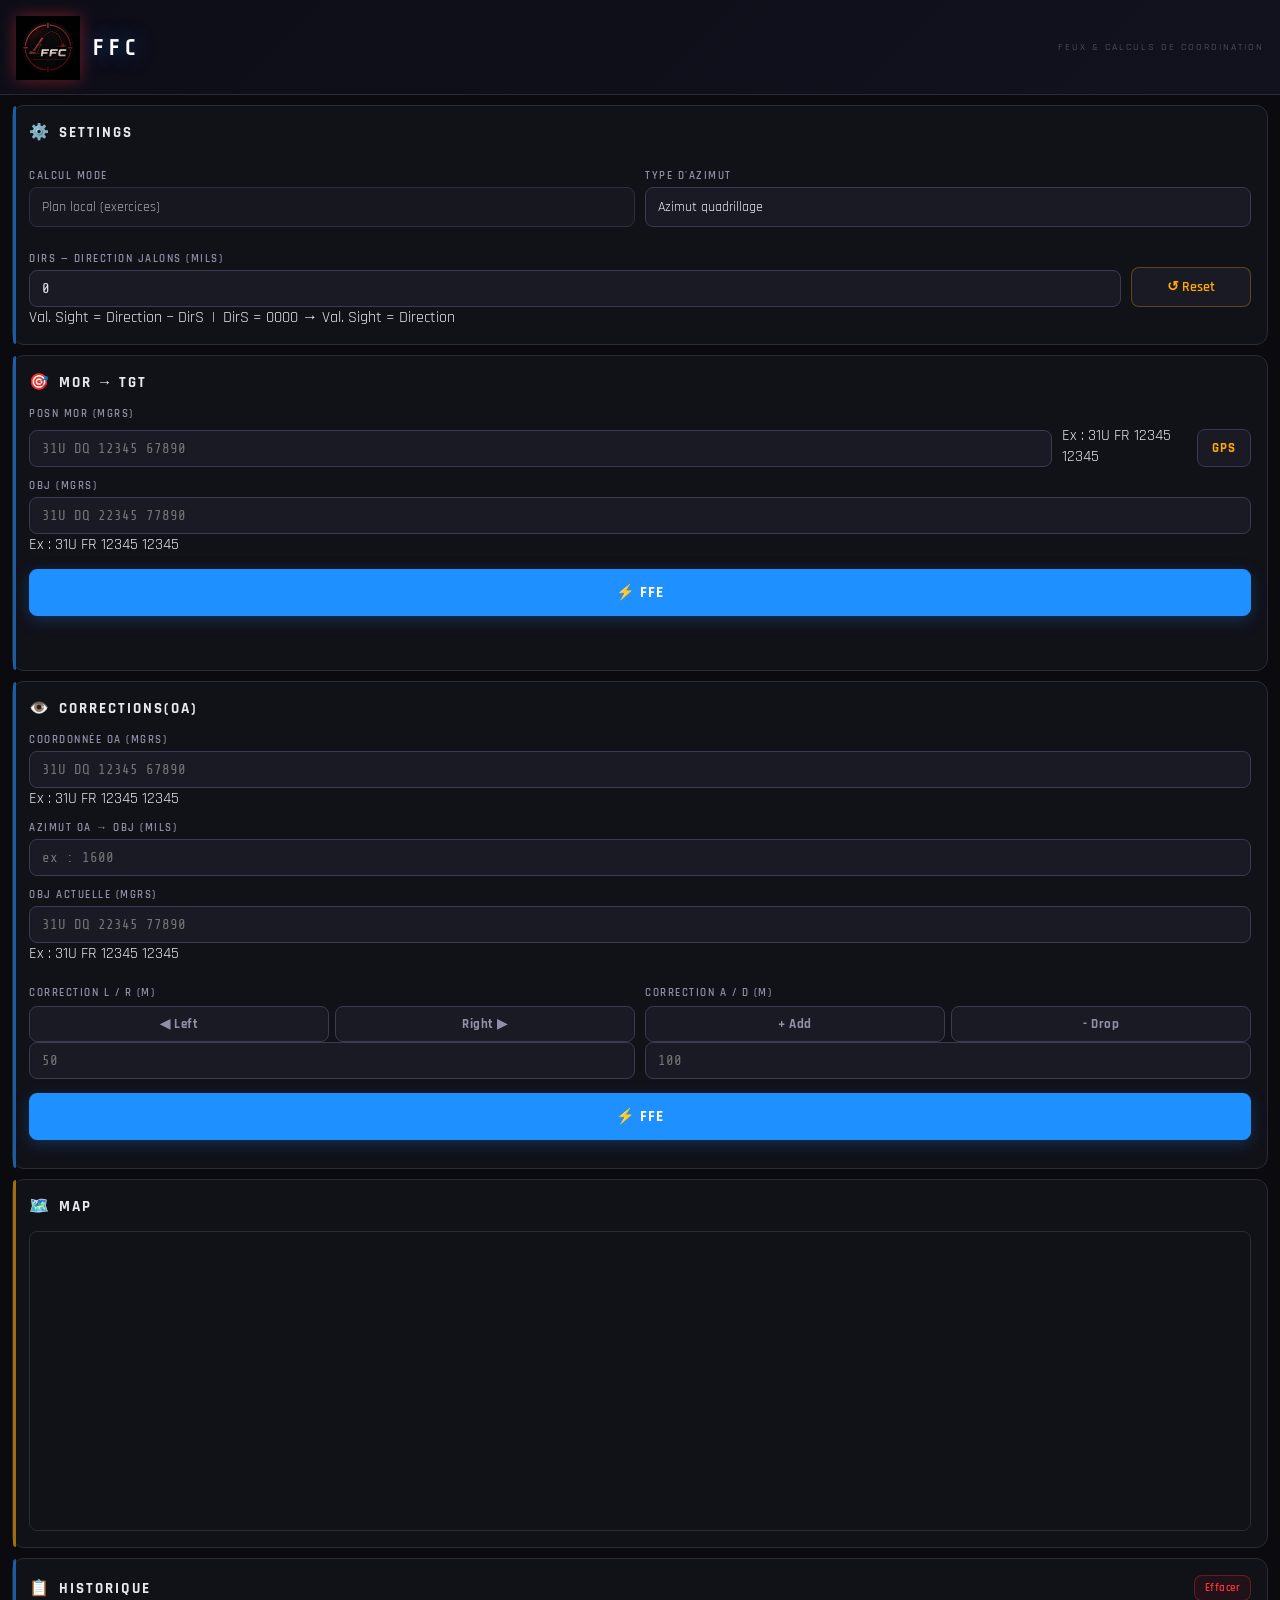
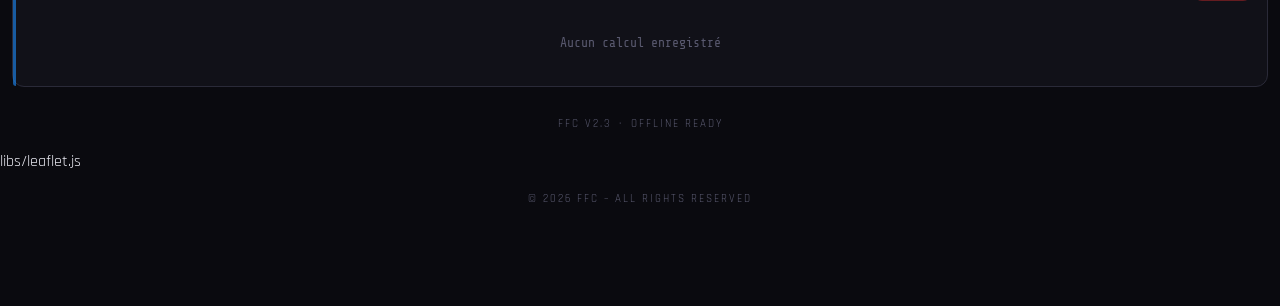
==== index.html @ 7d736c4d "Add files via upload" ====
<!DOCTYPE html>
<html lang="fr">
<head>
  <meta charset="UTF-8">
  <meta name="viewport" content="width=device-width, initial-scale=1.0, maximum-scale=1.0, user-scalable=no">
  <meta name="theme-color" content="#0a0a0f">
  <title>FFC</title>
  <link rel="stylesheet" href="libs/leaflet.css" />
  <link href="https://fonts.googleapis.com/css2?family=Share+Tech+Mono&family=Rajdhani:wght@400;600;700&display=swap" rel="stylesheet"><link rel="manifest" href="manifest.json">

<style>
/* ==============================
   VARIABLES & RESET
   ============================== */
:root {
  --bg:       #0a0a0f;
  --bg2:      #111118;
  --bg3:      #1a1a24;
  --border:   #2a2a38;
  --border2:  #3a3a50;
  --accent:   #1e90ff;
  --accent2:  #0060cc;
  --red:      #ff3333;
  --green:    #00e676;
  --amber:    #ffaa00;
  --text:     #e8e8f0;
  --text2:    #9090a8;
  --text3:    #5a5a70;
  --mono:     'Share Tech Mono', monospace;
  --sans:     'Rajdhani', sans-serif;
  --radius:   8px;
  --radius2:  12px;
}

*, *::before, *::after {
  box-sizing: border-box;
  margin: 0;
  padding: 0;
}

body {
  background: var(--bg);
  color: var(--text);
  font-family: var(--sans);
  font-size: 16px;
  padding: 0 0 80px;
  min-height: 100vh;
  -webkit-font-smoothing: antialiased;
}

/* ==============================
   HEADER
   ============================== */
header {
  display: flex;
  align-items: center;
  gap: 12px;
  padding: 16px 16px 14px;
  background: linear-gradient(135deg, #0d0d18 0%, #12121e 100%);
  border-bottom: 1px solid var(--border);
  position: sticky;
  top: 0;
  z-index: 100;
}

.logo {
  width: 64px;
  height: 64px;
  object-fit: contain;
  filter: drop-shadow(0 0 8px rgba(255, 50, 50, 0.4));
}

header h1 {
  font-family: var(--mono);
  font-size: 22px;
  letter-spacing: 4px;
  color: #fff;
  text-shadow: 0 0 20px rgba(30, 144, 255, 0.5);
}

.header-sub {
  font-size: 10px;
  color: var(--text3);
  letter-spacing: 2px;
  text-transform: uppercase;
  margin-top: -2px;
  margin-left: auto;
}

/* ==============================
   SECTIONS
   ============================== */
section {
  background: var(--bg2);
  border: 1px solid var(--border);
  border-radius: var(--radius2);
  margin: 10px 12px;
  padding: 16px;
  position: relative;
}

section::before {
  content: '';
  position: absolute;
  top: 0; left: 0;
  width: 3px;
  height: 100%;
  background: var(--accent);
  border-radius: var(--radius2) 0 0 var(--radius2);
  opacity: 0.6;
}

h2 {
  font-family: var(--sans);
  font-size: 15px;
  font-weight: 700;
  letter-spacing: 2px;
  text-transform: uppercase;
  color: var(--text);
  margin-bottom: 14px;
  display: flex;
  align-items: center;
  gap: 8px;
}

.section-icon {
  font-size: 16px;
}

/* ==============================
   LABELS & INPUTS
   ============================== */
label {
  display: block;
  margin-top: 12px;
  margin-bottom: 4px;
  font-size: 11px;
  font-weight: 600;
  letter-spacing: 1.5px;
  text-transform: uppercase;
  color: var(--text2);
}

input, select {
  width: 100%;
  padding: 10px 12px;
  border-radius: var(--radius);
  border: 1px solid var(--border2);
  background: var(--bg3);
  color: var(--text);
  font-family: var(--mono);
  font-size: 14px;
  transition: border-color 0.2s, box-shadow 0.2s;
  -webkit-appearance: none;
}

input:focus, select:focus {
  outline: none;
  border-color: var(--accent);
  box-shadow: 0 0 0 2px rgba(30, 144, 255, 0.15);
}

input.input-ok {
  border-color: #00aa44;
  box-shadow: 0 0 0 2px rgba(0, 170, 68, 0.1);
}

input.input-error {
  border-color: var(--red);
  box-shadow: 0 0 0 2px rgba(255, 51, 51, 0.1);
}

select {
  font-family: var(--sans);
  font-size: 14px;
  cursor: pointer;
}

/* ==============================
   BUTTONS
   ============================== */
button {
  padding: 10px 14px;
  background: var(--bg3);
  border: 1px solid var(--border2);
  border-radius: var(--radius);
  color: var(--text);
  font-family: var(--sans);
  font-size: 14px;
  font-weight: 600;
  cursor: pointer;
  transition: background 0.15s, border-color 0.15s, transform 0.1s;
  -webkit-tap-highlight-color: transparent;
}

button:active {
  transform: scale(0.97);
}

button.main {
  width: 100%;
  background: var(--accent);
  border-color: var(--accent);
  color: #fff;
  margin-top: 14px;
  font-size: 15px;
  font-weight: 700;
  letter-spacing: 1px;
  padding: 13px;
  border-radius: var(--radius);
  box-shadow: 0 4px 16px rgba(30, 144, 255, 0.25);
  transition: background 0.15s, box-shadow 0.15s, transform 0.1s;
}

button.main:active {
  background: var(--accent2);
  box-shadow: 0 2px 8px rgba(30, 144, 255, 0.15);
  transform: scale(0.98);
}

.gps-btn {
  flex-shrink: 0;
  background: var(--bg3);
  border: 1px solid var(--border2);
  color: var(--amber);
  font-size: 13px;
  font-weight: 700;
  letter-spacing: 1px;
  padding: 10px 14px;
  white-space: nowrap;
}

.gps-btn:hover {
  border-color: var(--amber);
  background: rgba(255, 170, 0, 0.08);
}

/* ==============================
   TOGGLE GROUPS
   ============================== */
.toggle-group {
  display: flex;
  gap: 6px;
  margin-top: 6px;
}

.toggle-group button {
  flex: 1;
  padding: 9px 6px;
  background: var(--bg3);
  border: 1px solid var(--border2);
  border-radius: var(--radius);
  color: var(--text2);
  font-size: 13px;
  font-weight: 700;
  letter-spacing: 0.5px;
}

.toggle-group button.active {
  background: rgba(30, 144, 255, 0.15);
  border-color: var(--accent);
  color: var(--accent);
}

/* ==============================
   LAYOUT
   ============================== */
.row {
  display: flex;
  gap: 10px;
  align-items: flex-end;
}

.col {
  flex: 1;
  min-width: 0;
}

.corr-row {
  margin-top: 10px;
}

/* ==============================
   RÉSULTATS
   ============================== */
#error {
  color: var(--red);
  font-size: 13px;
  margin-top: 10px;
  font-family: var(--mono);
  min-height: 16px;
}

#result, #oa_result {
  margin-top: 12px;
}

.result-grid {
  display: grid;
  grid-template-columns: repeat(3, 1fr);
  gap: 8px;
  margin-top: 8px;
}

.result-card {
  background: var(--bg3);
  border: 1px solid var(--border2);
  border-radius: var(--radius);
  padding: 10px 8px;
  text-align: center;
  position: relative;
  overflow: hidden;
}

.result-card::after {
  content: '';
  position: absolute;
  bottom: 0; left: 0;
  width: 100%;
  height: 2px;
  background: var(--accent);
  opacity: 0.5;
}

.result-icon {
  font-size: 18px;
  margin-bottom: 4px;
}

.result-label {
  font-size: 10px;
  font-weight: 600;
  letter-spacing: 1px;
  text-transform: uppercase;
  color: var(--text3);
  margin-bottom: 4px;
}

.result-value {
  font-family: var(--mono);
  font-size: 17px;
  color: var(--green);
  font-weight: bold;
  line-height: 1.1;
}

.result-value .unit {
  font-size: 11px;
  color: var(--text3);
  font-weight: normal;
}

.result-mode {
  font-size: 11px;
  color: var(--text3);
  letter-spacing: 1px;
  text-align: right;
  margin-top: 6px;
  text-transform: uppercase;
}

.copy-btn {
  width: 100%;
  margin-top: 10px;
  background: transparent;
  border: 1px solid var(--border2);
  color: var(--text2);
  font-size: 12px;
  padding: 8px;
  letter-spacing: 0.5px;
}

.copy-btn:hover {
  border-color: var(--accent);
  color: var(--accent);
  background: rgba(30, 144, 255, 0.06);
}

.oa-new-obj {
  font-family: var(--mono);
  font-size: 13px;
  color: var(--amber);
  padding: 10px 12px;
  background: rgba(255, 170, 0, 0.07);
  border: 1px solid rgba(255, 170, 0, 0.2);
  border-radius: var(--radius);
  margin-bottom: 10px;
  word-break: break-all;
}

.oa-new-obj strong {
  color: #fff;
}

.warn {
  color: var(--amber);
  font-size: 13px;
  padding: 10px;
  background: rgba(255, 170, 0, 0.07);
  border-radius: var(--radius);
  border: 1px solid rgba(255, 170, 0, 0.2);
}

/* ==============================
   CARTE
   ============================== */
.map-section::before {
  background: var(--amber);
}

#map {
  height: 300px;
  border-radius: var(--radius);
  overflow: hidden;
  border: 1px solid var(--border);
  margin-top: 4px;
}

/* ==============================
   HISTORIQUE
   ============================== */
.history-header {
  display: flex;
  justify-content: space-between;
  align-items: center;
  margin-bottom: 14px;
}

.history-header h2 {
  margin-bottom: 0;
}

.clear-btn {
  font-size: 11px;
  padding: 5px 10px;
  color: var(--red);
  border-color: rgba(255, 51, 51, 0.3);
  background: rgba(255, 51, 51, 0.07);
  letter-spacing: 0.5px;
}

.no-history {
  color: var(--text3);
  font-size: 13px;
  text-align: center;
  padding: 20px 0;
  font-family: var(--mono);
}

.history-item {
  background: var(--bg3);
  border: 1px solid var(--border);
  border-radius: var(--radius);
  padding: 10px 12px;
  margin-bottom: 8px;
  cursor: pointer;
  transition: border-color 0.15s, background 0.15s;
}

.history-item:active {
  background: rgba(30, 144, 255, 0.07);
  border-color: var(--accent);
}

.history-row {
  display: flex;
  gap: 8px;
  margin-bottom: 4px;
  align-items: baseline;
}

.history-label {
  font-size: 10px;
  font-weight: 700;
  letter-spacing: 1px;
  text-transform: uppercase;
  color: var(--text3);
  width: 32px;
  flex-shrink: 0;
}

.history-val {
  font-family: var(--mono);
  font-size: 12px;
  color: var(--text2);
  word-break: break-all;
}

.history-result {
  display: flex;
  gap: 12px;
  margin-top: 6px;
  font-family: var(--mono);
  font-size: 13px;
  color: var(--green);
}

.history-time {
  font-size: 10px;
  color: var(--text3);
  text-align: right;
  margin-top: 4px;
}

/* ==============================
   FOOTER
   ============================== */
footer {
  text-align: center;
  padding: 20px;
  font-size: 11px;
  color: var(--text3);
  letter-spacing: 2px;
  text-transform: uppercase;
}

.footer-dot {
  margin: 0 8px;
}

/* ==============================
   TOAST
   ============================== */
.toast {
  position: fixed;
  bottom: 24px;
  left: 50%;
  transform: translateX(-50%) translateY(20px);
  background: var(--bg3);
  color: var(--text);
  padding: 10px 20px;
  border-radius: 20px;
  font-size: 13px;
  font-weight: 600;
  letter-spacing: 0.5px;
  border: 1px solid var(--border2);
  box-shadow: 0 8px 24px rgba(0,0,0,0.5);
  opacity: 0;
  transition: opacity 0.25s, transform 0.25s;
  z-index: 9999;
  white-space: nowrap;
  pointer-events: none;
}

.toast.show {
  opacity: 1;
  transform: translateX(-50%) translateY(0);
}

.toast.toast-success { border-color: #00aa44; color: var(--green); }
.toast.toast-error   { border-color: var(--red); color: var(--red); }
.toast.toast-info    { border-color: var(--accent); }

/* Valeur Sight - mise en évidence */
.result-value.sight-value {
  color: #ffaa00;
  font-size: 20px;
}
.dirs-display {
  font-size: 11px;
  color: var(--text3);
  letter-spacing: 1px;
  margin-top: 6px;
  text-align: right;
}
.dirs-display span {
  color: var(--amber);
  font-family: var(--mono);
}
</style>
</head><body>
<header>
  <img src="icon-512.png" alt="FFC" class="logo">

  <h1>FFC</h1>

  <div class="header-sub">
    Feux & Calculs de Coordination
  </div>
</header>

  <!-- RÉGLAGES -->
  <section>
    <h2><span class="section-icon">⚙️</span> Settings</h2>
    <div class="row">
      <div class="col">
        <label>Calcul Mode</label>
        <select id="oaMode" disabled>
  <option value="flat" selected>Plan local (exercices)</option>
  <option value="real">Mode réel (géographique)</option>
</select>
      </div>
      <div class="col">
        <label>Type d'azimut</label>
        <select id="azimutType">
          <option value="grille" selected>Azimut quadrillage</option>
          <option value="vrai">Azimut vrai</option>
        </select>
      </div>
    </div>
    <div class="row" style="margin-top:10px; align-items:flex-end;">
      <div class="col">
        <label>DirS — Direction jalons (mils)</label>
        <input id="dirS" type="number" placeholder="0000" min="0" max="6399" value="0">
      </div>
      <div class="col" style="max-width:120px;">
        <label style="color:transparent;">reset</label>
        <button onclick="document.getElementById('dirS').value='0'; showToast('DirS remis à 0000');" style="width:100%; color:var(--amber); border-color:rgba(255,170,0,0.3);">↺ Reset</button>
      </div>
    </div>
    <p class="dirs-hint">Val. Sight = Direction − DirS&nbsp;&nbsp;|&nbsp;&nbsp;DirS = 0000 → Val. Sight = Direction</p>
  </section>

  <!-- POSN MOR → OBJ -->
  <section>
    <h2><span class="section-icon">🎯</span> Mor → Tgt</h2>
    <label>Posn Mor (MGRS)</label>
    <div class="row">
      <input id="posn_mor" placeholder="31U DQ 12345 67890" autocomplete="off" autocorrect="off" spellcheck="false">
<div class="mgrs-hint">
  Ex : 31U FR 12345 12345
</div>
      <button class="gps-btn" onclick="useGPS()">GPS</button>
    </div>
    <label>Obj (MGRS)</label>
    <input id="obj_main" placeholder="31U DQ 22345 77890" autocomplete="off" autocorrect="off" spellcheck="false">
<div class="mgrs-hint">
  Ex : 31U FR 12345 12345
</div>
    <button class="main" onclick="compute()">⚡ FFE</button>
    <p id="error"></p>
    <div id="result"></div>
  </section>

  <!-- OA -->
  <section>
    <h2><span class="section-icon">👁️</span> Corrections(OA)</h2>
    <label>Coordonnée OA (MGRS)</label>
    <input id="oa_mgrs" placeholder="31U DQ 12345 67890" autocomplete="off" autocorrect="off" spellcheck="false">
<div class="mgrs-hint">
  Ex : 31U FR 12345 12345
</div>
    <label>Azimut OA → Obj (mils)</label>
    <input id="oa_azimut" type="number" placeholder="ex : 1600" min="0" max="6399">
    <label>Obj actuelle (MGRS)</label>
    <input id="obj_oa" placeholder="31U DQ 22345 77890" autocomplete="off" autocorrect="off" spellcheck="false">
<div class="mgrs-hint">
  Ex : 31U FR 12345 12345
</div>
    <div class="row corr-row">
      <div class="col">
        <label>Correction L / R (m)</label>
        <div class="toggle-group">
          <button type="button" id="btnG" onclick="setLatSign(-1)">◀ Left</button>
          <button type="button" id="btnD" onclick="setLatSign(1)">Right ▶</button>
        </div>
        <input id="oa_lat" type="number" placeholder="50" min="0">
      </div>
      <div class="col">
        <label>Correction A / D (m)</label>
        <div class="toggle-group">
          <button type="button" id="btnLoin" onclick="setRangeSign(1)">+ Add</button>
          <button type="button" id="btnPres" onclick="setRangeSign(-1)">- Drop</button>
        </div>
        <input id="oa_range" type="number" placeholder="100" min="0">
      </div>
    </div>
    <button class="main" onclick="applyOACorrection()">⚡ FFE</button>
    <div id="oa_result"></div>
  </section>

  <!-- CARTE -->
  <section class="map-section">
    <h2><span class="section-icon">🗺️</span> Map</h2>
    <div id="map"></div>
  </section>

  <!-- HISTORIQUE -->
  <section>
    <div class="history-header">
      <h2><span class="section-icon">📋</span> Historique</h2>
      <button class="clear-btn" onclick="clearHistory()">Effacer</button>
    </div>
    <div id="history-list"><p class="no-history">Aucun calcul enregistré</p></div>
  </section>

  <footer><span>FFC v2.3</span><span class="footer-dot">·</span><span>Offline ready</span></footer>

  <script src="libs/mgrs.min.js"></script>

  libs/leaflet.js
  <script>
// -------------------------------
//   CONSTANTES & OUTILS
// -------------------------------
  
const R = 6371000;

function toRad(v) { return v * Math.PI / 180; }
function toDeg(v) { return v * 180 / Math.PI; }

// Distance Haversine (mode réel)
function haversine(p1, p2) {
  const dLat = toRad(p2.lat - p1.lat);
  const dLon = toRad(p2.lon - p1.lon);
  const a =
    Math.sin(dLat / 2) ** 2 +
    Math.cos(toRad(p1.lat)) * Math.cos(toRad(p2.lat)) *
    Math.sin(dLon / 2) ** 2;
  return 2 * R * Math.asin(Math.sqrt(a));
}

// Azimut vrai en millièmes OTAN (mode réel)
function bearingMils(p1, p2) {
  const φ1 = toRad(p1.lat);
  const φ2 = toRad(p2.lat);
  const Δλ = toRad(p2.lon - p1.lon);
  const y = Math.sin(Δλ) * Math.cos(φ2);
  const x =
    Math.cos(φ1) * Math.sin(φ2) -
    Math.sin(φ1) * Math.cos(φ2) * Math.cos(Δλ);
  let brngDeg = toDeg(Math.atan2(y, x));
  if (brngDeg < 0) brngDeg += 360;
  return (brngDeg * 6400 / 360) % 6400;
}

// Convergence de grille (γ)
function gridConvergence(lat, lon) {
  const zone = Math.floor((lon + 180) / 6) + 1;
  const lambda0 = ((zone - 1) * 6 - 180 + 3) * Math.PI / 180;
  const phi = lat * Math.PI / 180;
  const lambda = lon * Math.PI / 180;
  const gamma = Math.atan(Math.tan(lambda - lambda0) * Math.sin(phi));
  return gamma * 180 / Math.PI;
}

// Back-azimut
function backAzimuth(az) {
  return (az + 3200) % 6400;
}

// Valeur Sight = Direction Mortier − DirS (direction des jalons de référence)
// DirS = 0000 par défaut → Valeur Sight = Direction (cas sans jalons orientés)
function getSightValue(dirMor) {
  const el = document.getElementById("dirS");
  const dirS = el ? (parseFloat(el.value) || 0) : 0;
  return (dirMor - dirS + 6400) % 6400;
}

// Formater millièmes sur 4 chiffres
function fmtMils(v) {
  return String(Math.round(v)).padStart(4, '0');
}

// -------------------------------
//   VALIDATION MGRS
// -------------------------------
function isMGRSValid(str) {
  if (!str || str.trim() === "") return false;
  try {
    const pt = mgrs.toPoint(str.trim());
    return Array.isArray(pt) && pt.length >= 2 && isFinite(pt[0]) && isFinite(pt[1]);
  } catch {
    return false;
  }
}

function validateInput(id, value) {
  const el = document.getElementById(id);
  const valid = isMGRSValid(value);
  el.classList.toggle("input-error", !valid && value.trim() !== "");
  el.classList.toggle("input-ok", valid);
  return valid;
}

// -------------------------------
//   MODE PLAN LOCAL ÉCOLE (Δx/Δy)
// -------------------------------
function mgrsToXY(mgrsStr) {
  const clean = mgrsStr.replace(/\s+/g, "").toUpperCase();
  const grid = clean.slice(5);
  const x = parseInt(grid.slice(0, 5), 10);
  const y = parseInt(grid.slice(5, 10), 10);
  return { x, y };
}

function schoolDistance(p1, p2) {
  const dx = p2.x - p1.x;
  const dy = p2.y - p1.y;
  return Math.sqrt(dx * dx + dy * dy);
}

// BUG FIX : utilisation de atan2 pour éviter division par zéro
function schoolAzimuthMils(p1, p2) {
  const dx = p2.x - p1.x;
  const dy = p2.y - p1.y;
  // atan2(dx, dy) = azimut depuis le nord, sens horaire
  let angleDeg = toDeg(Math.atan2(dx, dy));
  if (angleDeg < 0) angleDeg += 360;
  return Math.round(angleDeg * 6400 / 360);
}
// -------------------------------
// FORMATAGE AUTOMATIQUE MGRS
// -------------------------------

function formatMGRSInput(value) {
  const clean = value
    .toUpperCase()
    .replace(/[^A-Z0-9]/g, "");

  if (clean.length <= 3) {
    return clean;
  }

  const zone = clean.slice(0, 3);
  const square = clean.slice(3, 5);

  let digits = clean.slice(5);

  if (digits.length > 10) {
    digits = digits.slice(0, 10);
  }

  const east = digits.slice(0, 5);
  const north = digits.slice(5, 10);

  return [zone, square, east, north]
    .filter(Boolean)
    .join(" ");
}

function setupMGRSFormatting(id) {
  const input = document.getElementById(id);

  if (!input) return;

  input.addEventListener("input", () => {
    input.value = formatMGRSInput(input.value);
    validateInput(id, input.value);
  });
}
// -------------------------------
//   HISTORIQUE
// -------------------------------
const MAX_HISTORY = 8;
let history = JSON.parse(localStorage.getItem("ffc_history") || "[]");

function saveHistory(entry) {
  history.unshift(entry);
  if (history.length > MAX_HISTORY) history = history.slice(0, MAX_HISTORY);
  localStorage.setItem("ffc_history", JSON.stringify(history));
  renderHistory();
}

function renderHistory() {
  const container = document.getElementById("history-list");
  if (!container) return;
  if (history.length === 0) {
    container.innerHTML = '<p class="no-history">Aucun calcul enregistré</p>';
    return;
  }
  container.innerHTML = history.map((h, i) => `
    <div class="history-item" onclick="restoreHistory(${i})">
      <div class="history-row">
        <span class="history-label">Posn</span>
        <span class="history-val">${h.posn}</span>
      </div>
      <div class="history-row">
        <span class="history-label">Obj</span>
        <span class="history-val">${h.obj}</span>
      </div>
      <div class="history-result">
        <span>📏 ${h.dist} m</span>
        <span>🧭 ${h.az} mills</span>
      </div>
      <div class="history-time">${h.time}</div>
    </div>
  `).join("");
}

function restoreHistory(i) {
  const h = history[i];
  if (!h) return;
  document.getElementById("posn_mor").value = h.posn;
  document.getElementById("obj_main").value = h.obj;
  document.getElementById("obj_oa").value = h.obj;
  showToast("Calcul restauré ✓");
  // Scroll vers le haut
  document.querySelector("section").scrollIntoView({ behavior: "smooth" });
}

function clearHistory() {
  history = [];
  localStorage.removeItem("ffc_history");
  renderHistory();
  showToast("Historique effacé");
}

// -------------------------------
//   TOAST
// -------------------------------
function showToast(msg, type = "info") {
  let toast = document.getElementById("toast");
  if (!toast) {
    toast = document.createElement("div");
    toast.id = "toast";
    document.body.appendChild(toast);
  }
  toast.textContent = msg;
  toast.className = `toast toast-${type} show`;
  clearTimeout(toast._timer);
  toast._timer = setTimeout(() => toast.classList.remove("show"), 2800);
}

// -------------------------------
//   CARTE LEAFLET
// -------------------------------
let map;
let markerPosnMor = null;
let markerObj = null;
let markerOA = null;
let markerObjCorr = null;
let markerGPS = null;
let lineLayer = null;

function initMap() {
  map = L.map('map').setView([50.85, 4.35], 6);
  L.tileLayer('https://{s}.tile.openstreetmap.fr/osmfr/{z}/{x}/{y}.png', {
  maxZoom: 19
}).addTo(map);
}
// -------------------------------
//   MARQUEURS
// -------------------------------
const MARKER_COLORS = {
  posn: "#1e90ff",
  obj: "#ff4444",
  oa: "#ffaa00",
  obj_corr: "#00ff88",
  gps: "#00ccff"
};

function createIcon(color, label) {
  return L.divIcon({
    className: "",
    html: `<div style="
      background:${color};
      color:#fff;
      font-size:11px;
      font-weight:bold;
      padding:3px 6px;
      border-radius:4px;
      white-space:nowrap;
      box-shadow:0 2px 6px rgba(0,0,0,0.5);
      border:1px solid rgba(255,255,255,0.3);
    ">${label}</div>`,
    iconAnchor: [0, 0]
  });
}

function placeMarker(lat, lon, type) {
  if (!map) return;
  const labels = { posn: "Posn Mor", obj: "Obj", oa: "OA", obj_corr: "Obj corrigée", gps: "GPS" };
  const refs = { posn: "markerPosnMor", obj: "markerObj", oa: "markerOA", obj_corr: "markerObjCorr", gps: "markerGPS" };

  const ref = refs[type];
  if (!ref) return;
  if (window[ref]) map.removeLayer(window[ref]);

  window[ref] = L.marker([lat, lon], {
    icon: createIcon(MARKER_COLORS[type] || "#fff", labels[type])
  }).addTo(map).bindPopup(`<b>${labels[type]}</b><br>${lat.toFixed(5)}, ${lon.toFixed(5)}`);
}

function drawLine(p1, p2) {
  if (!map) return;
  if (lineLayer) map.removeLayer(lineLayer);
  lineLayer = L.polyline([
    [p1.lat, p1.lon],
    [p2.lat, p2.lon]
  ], { color: "#ff4444", weight: 2, dashArray: "6 4", opacity: 0.8 }).addTo(map);

  const bounds = L.latLngBounds([[p1.lat, p1.lon], [p2.lat, p2.lon]]);
  map.fitBounds(bounds, { padding: [40, 40] });
}

// -------------------------------
//   GPS → Posn Mor
// -------------------------------
function useGPS() {
  const btn = document.querySelector("button[onclick='useGPS()']");
  if (btn) btn.textContent = "…";

  navigator.geolocation.getCurrentPosition(pos => {
    const { latitude, longitude } = pos.coords;
    const mgrsCoord = mgrs.forward([longitude, latitude], 5);
    document.getElementById("posn_mor").value = mgrsCoord;
    validateInput("posn_mor", mgrsCoord);
    placeMarker(latitude, longitude, "gps");
    map.setView([latitude, longitude], 10);
    showToast("Position GPS acquise ✓", "success");
    if (btn) btn.textContent = "GPS";
  }, () => {
    showToast("GPS non disponible", "error");
    if (btn) btn.textContent = "GPS";
  }, { enableHighAccuracy: true, timeout: 10000 });
}

// -------------------------------
//   SYNCHRONISATION OBJ
// -------------------------------
let syncLock = false;

function syncObjFields(src) {
  if (syncLock) return;
  syncLock = true;
  const main = document.getElementById("obj_main");
  const oa = document.getElementById("obj_oa");
  if (src === "main") oa.value = main.value;
  if (src === "oa") main.value = oa.value;
  syncLock = false;
}

// -------------------------------
//   CALCUL POSN MOR → OBJ
// -------------------------------
function compute() {
  const posn = document.getElementById("posn_mor").value.trim();
  const obj = document.getElementById("obj_main").value.trim();
  const type = document.getElementById("azimutType").value;
  const modeOA = document.getElementById("oaMode").value;

  const error = document.getElementById("error");
  const result = document.getElementById("result");

  error.textContent = "";
  result.innerHTML = "";

  // Validation
  if (!posn || !obj) {
    error.textContent = "Veuillez renseigner Posn Mor et Obj.";
    return;
  }

  try {
    if (modeOA === "flat") {
      // MODE ÉCOLE : Δx / Δy
      const P1 = mgrsToXY(posn);
      const P2 = mgrsToXY(obj);

      if (isNaN(P1.x) || isNaN(P1.y) || isNaN(P2.x) || isNaN(P2.y)) {
        throw new Error("MGRS invalide pour mode école");
      }

      const d = Math.round(schoolDistance(P1, P2));
      const az = schoolAzimuthMils(P1, P2);
      const sightVal = getSightValue(az);

      result.innerHTML = buildResultHTML({
        dist: d, az: fmtMils(az), sightVal: fmtMils(sightVal), mode: "Plan local"
      });

      try {
        const p1geo = mgrs.toPoint(posn);
        const p2geo = mgrs.toPoint(obj);
        placeMarker(p1geo[1], p1geo[0], "posn");
        placeMarker(p2geo[1], p2geo[0], "obj");
        drawLine({ lat: p1geo[1], lon: p1geo[0] }, { lat: p2geo[1], lon: p2geo[0] });
      } catch {}

      saveHistory({ posn, obj, dist: d, az: fmtMils(az), time: nowStr() });
      return;
    }

    // MODE RÉEL
    if (!isMGRSValid(posn) || !isMGRSValid(obj)) {
      throw new Error("Coordonnées MGRS invalides");
    }

    const p1 = mgrs.toPoint(posn);
    const p2 = mgrs.toPoint(obj);
    const P1 = { lat: p1[1], lon: p1[0] };
    const P2 = { lat: p2[1], lon: p2[0] };

    const d = Math.round(haversine(P1, P2));
    const azVrai = bearingMils(P1, P2);
    let azFinal = azVrai;

    if (type === "grille") {
      const gammaDeg = gridConvergence(P1.lat, P1.lon);
      const gammaMils = gammaDeg * 6400 / 360;
      azFinal = (azVrai - gammaMils + 6400) % 6400;
    }

    const sightVal = getSightValue(azFinal);

    result.innerHTML = buildResultHTML({
      dist: d, az: fmtMils(azFinal), sightVal: fmtMils(sightVal),
      mode: type === "grille" ? "Azimut quadrillage" : "Azimut vrai"
    });

    placeMarker(P1.lat, P1.lon, "posn");
    placeMarker(P2.lat, P2.lon, "obj");
    drawLine(P1, P2);
    saveHistory({ posn, obj, dist: d, az: fmtMils(azFinal), time: nowStr() });

  } catch (e) {
    error.textContent = e.message || "Coordonnées MGRS invalides";
  }
}

function buildResultHTML({ dist, az, sightVal, mode }) {
  return `
    <div class="result-grid">
      <div class="result-card">
        <div class="result-icon">📏</div>
        <div class="result-label">Distance</div>
        <div class="result-value">${dist} <span class="unit">m</span></div>
      </div>
      <div class="result-card">
        <div class="result-icon">🧭</div>
        <div class="result-label">Direction</div>
        <div class="result-value">${az} <span class="unit">mills</span></div>
      </div>
      <div class="result-card">
        <div class="result-icon">🎯</div>
        <div class="result-label">Val. Sight</div>
        <div class="result-value sight-value">${sightVal} <span class="unit">mills</span></div>
      </div>
    </div>
    <div class="result-mode">${mode}</div>
    <button class="copy-btn" onclick="copyResult()">📋 Copier</button>
  `;
}

function copyResult() {
  const text = document.getElementById("result").innerText
    .replace(/📏|🧭|↩️/g, "").replace(/\n+/g, " | ").trim();
  navigator.clipboard.writeText(text).then(() => showToast("Copié ✓", "success"));
}

function nowStr() {
  return new Date().toLocaleTimeString("fr-BE", { hour: "2-digit", minute: "2-digit" });
}

// -------------------------------
//   OA : CORRECTION SUCCESSIVE
// -------------------------------
let latSign = 1;
let rangeSign = 1;

function setLatSign(sign) {
  latSign = sign;
  document.getElementById("btnG").classList.toggle("active", sign === -1);
  document.getElementById("btnD").classList.toggle("active", sign === 1);
}

function setRangeSign(sign) {
  rangeSign = sign;
  document.getElementById("btnLoin").classList.toggle("active", sign === 1);
  document.getElementById("btnPres").classList.toggle("active", sign === -1);
}

function applyOACorrection() {
  const modeOA = document.getElementById("oaMode").value;

  // BUG FIX : vérification du mode
  

  const oaMgrs = document.getElementById("oa_mgrs").value.trim();
  const oaAzStr = document.getElementById("oa_azimut").value.trim();
  const objStr = document.getElementById("obj_oa").value.trim();
  const latCorrStr = document.getElementById("oa_lat").value.trim();
  const rangeCorrStr = document.getElementById("oa_range").value.trim();
  const posnMorStr = document.getElementById("posn_mor").value.trim();

  const out = document.getElementById("oa_result");
  const error = document.getElementById("error");
  out.innerHTML = "";
  error.textContent = "";

  // Validation des champs requis
  if (!oaMgrs || !oaAzStr || !objStr || !posnMorStr) {
    error.textContent = "Renseignez OA, Azimut OA, Obj et Posn Mor.";
    return;
  }

  if (!isMGRSValid(oaMgrs) || !isMGRSValid(objStr) || !isMGRSValid(posnMorStr)) {
    error.textContent = "Coordonnées MGRS invalides.";
    return;
  }

  try {
    const azMilsGrille = parseFloat(oaAzStr);
    if (isNaN(azMilsGrille)) throw new Error("Azimut OA invalide");

    const latCorr = latSign * parseFloat(latCorrStr || "0");
    const rangeCorr = rangeSign * parseFloat(rangeCorrStr || "0");

    const oaPoint = mgrs.toPoint(oaMgrs);
    const objPoint = mgrs.toPoint(objStr);
    const posnPoint = mgrs.toPoint(posnMorStr);

    const OA   = { lat: oaPoint[1],   lon: oaPoint[0] };
    const OBJ  = { lat: objPoint[1],  lon: objPoint[0] };
    const POSN = { lat: posnPoint[1], lon: posnPoint[0] };

    // ─── CORRECTION 1 ───────────────────────────────────────────────────────
    // L'azimut OA est saisi en QUADRILLAGE (comme sur une planchette).
    // bearingMils() travaille en azimut VRAI.
    // Il faut convertir l'azimut quadrillage → vrai AVANT le calcul géométrique.
    // Az_vrai = Az_quadrillage + γ  (γ = convergence de grille, positive à l'est du méridien)
    const gammaDeg_OA  = gridConvergence(OA.lat, OA.lon);
    const gammaMils_OA = gammaDeg_OA * 6400 / 360;
    const azMilsVrai   = (azMilsGrille + gammaMils_OA + 6400) % 6400;
    const azRad        = azMilsVrai * 2 * Math.PI / 6400;
    // ────────────────────────────────────────────────────────────────────────

    // ─── CORRECTIONS SUCCESSIVES ────────────────────────────────────────────
    // On applique les corrections comme des DELTAS depuis la position OBJ actuelle.
    // Correction range  : déplacement dans l'axe OA  (+ loin / + près)
    // Correction latérale : déplacement perpendiculaire à l'axe OA (G / D)
    // L'axe de référence reste toujours l'azimut de vue de l'OA (fixe).
    // Ainsi chaque appui applique une correction indépendante sur la position courante.

    const phi0   = toRad(OA.lat);

    // Vecteur unitaire "avant" dans l'axe OA (Nord/Est)
    const uN_range =  Math.cos(azRad);   // composante Nord du range
    const uE_range =  Math.sin(azRad);   // composante Est  du range
    // Vecteur unitaire "droite" (perpendiculaire, sens horaire)
    const uN_lat   = -Math.sin(azRad);   // composante Nord du latéral
    const uE_lat   =  Math.cos(azRad);   // composante Est  du latéral

    // On déplace l'OBJ ACTUELLE (pas depuis OA) par les deltas
    const dNorth = rangeCorr * uN_range + latCorr * uN_lat;
    const dEast  = rangeCorr * uE_range + latCorr * uE_lat;

    const latNew = OBJ.lat + toDeg(dNorth / R);
    const lonNew = OBJ.lon + toDeg(dEast  / (R * Math.cos(toRad(OBJ.lat))));
    // ────────────────────────────────────────────────────────────────────────

    const mgrsNew = mgrs.forward([lonNew, latNew], 5);

    document.getElementById("obj_main").value = mgrsNew;
    document.getElementById("obj_oa").value   = mgrsNew;

    const P2 = { lat: latNew, lon: lonNew };
    const dFinal    = Math.round(haversine(POSN, P2));

    // ─── CORRECTION 2 ───────────────────────────────────────────────────────
    // bearingMils() retourne un azimut VRAI.
    // Le résultat doit être en QUADRILLAGE pour être cohérent avec la section
    // Posn→Obj et utilisable directement sur la planchette mortier.
    // Az_quadrillage = Az_vrai − γ  (depuis la position du mortier)
    const azVraiPosn   = bearingMils(POSN, P2);
    const gammaDeg_P   = gridConvergence(POSN.lat, POSN.lon);
    const gammaMils_P  = gammaDeg_P * 6400 / 360;
    const azFinalGrille = (azVraiPosn - gammaMils_P + 6400) % 6400;
    // ────────────────────────────────────────────────────────────────────────

    const azFinal   = Math.round(azFinalGrille);
    const sightVal   = getSightValue(azFinal);

    out.innerHTML = `
      <div class="oa-new-obj">📍 Nouvelle Obj : <strong>${mgrsNew}</strong></div>
      <div class="result-grid">
        <div class="result-card">
          <div class="result-icon">📏</div>
          <div class="result-label">Distance</div>
          <div class="result-value">${dFinal} <span class="unit">m</span></div>
        </div>
        <div class="result-card">
          <div class="result-icon">🧭</div>
          <div class="result-label">Direction</div>
          <div class="result-value">${fmtMils(azFinal)} <span class="unit">mills</span></div>
        </div>
        <div class="result-card">
          <div class="result-icon">🎯</div>
          <div class="result-label">Val. Sight</div>
          <div class="result-value sight-value">${fmtMils(sightVal)} <span class="unit">mills</span></div>
        </div>
      </div>
      <button class="copy-btn" onclick="copyOAResult()">📋 Copier</button>
    `;

    placeMarker(OA.lat, OA.lon, "oa");
    placeMarker(latNew, lonNew, "obj_corr");
    drawLine(POSN, P2);

    showToast("Correction appliquée ✓", "success");

  } catch (e) {
    error.textContent = e.message || "Erreur dans les données OA.";
  }
}

function copyOAResult() {
  const text = document.getElementById("oa_result").innerText
    .replace(/📏|🧭|↩️|📍/g, "").replace(/\n+/g, " | ").trim();
  navigator.clipboard.writeText(text).then(() => showToast("Copié ✓", "success"));
}

// -------------------------------
    // INIT DOM
    // -------------------------------
    document.addEventListener("DOMContentLoaded", () => {

  document.getElementById("obj_main").addEventListener("input", () => syncObjFields("main"));
  document.getElementById("obj_oa").addEventListener("input", () => syncObjFields("oa"));

  ["posn_mor", "obj_main", "oa_mgrs", "obj_oa"].forEach(id => {
    document.getElementById(id).addEventListener("input", e => {
      validateInput(id, e.target.value);
    });
  });
["posn_mor", "obj_main", "oa_mgrs", "obj_oa"]
.forEach(id => {

  const input = document.getElementById(id);

  input.addEventListener("blur", () => {

    if (isMGRSValid(input.value)) {

      input.value =
        formatMGRSInput(input.value);

    }

  });

});
  // FORMATAGE AUTOMATIQUE MGRS
  setupMGRSFormatting("posn_mor");
  setupMGRSFormatting("obj_main");
  setupMGRSFormatting("oa_mgrs");
  setupMGRSFormatting("obj_oa");

  initMap();
  renderHistory();
  setLatSign(1);
  setRangeSign(1);
});
  </script>

<footer>
  © 2026 FFC – All rights reserved
</footer>

<script>
if ("serviceWorker" in navigator) {
  navigator.serviceWorker.register("sw.js");
}
</script>

</body>
</html>
---- libs/leaflet.css ----
/* required styles */

.leaflet-pane,
.leaflet-tile,
.leaflet-marker-icon,
.leaflet-marker-shadow,
.leaflet-tile-container,
.leaflet-pane > svg,
.leaflet-pane > canvas,
.leaflet-zoom-box,
.leaflet-image-layer,
.leaflet-layer {
	position: absolute;
	left: 0;
	top: 0;
	}
.leaflet-container {
	overflow: hidden;
	}
.leaflet-tile,
.leaflet-marker-icon,
.leaflet-marker-shadow {
	-webkit-user-select: none;
	   -moz-user-select: none;
	        user-select: none;
	  -webkit-user-drag: none;
	}
/* Prevents IE11 from highlighting tiles in blue */
.leaflet-tile::selection {
	background: transparent;
}
/* Safari renders non-retina tile on retina better with this, but Chrome is worse */
.leaflet-safari .leaflet-tile {
	image-rendering: -webkit-optimize-contrast;
	}
/* hack that prevents hw layers "stretching" when loading new tiles */
.leaflet-safari .leaflet-tile-container {
	width: 1600px;
	height: 1600px;
	-webkit-transform-origin: 0 0;
	}
.leaflet-marker-icon,
.leaflet-marker-shadow {
	display: block;
	}
/* .leaflet-container svg: reset svg max-width decleration shipped in Joomla! (joomla.org) 3.x */
/* .leaflet-container img: map is broken in FF if you have max-width: 100% on tiles */
.leaflet-container .leaflet-overlay-pane svg {
	max-width: none !important;
	max-height: none !important;
	}
.leaflet-container .leaflet-marker-pane img,
.leaflet-container .leaflet-shadow-pane img,
.leaflet-container .leaflet-tile-pane img,
.leaflet-container img.leaflet-image-layer,
.leaflet-container .leaflet-tile {
	max-width: none !important;
	max-height: none !important;
	width: auto;
	padding: 0;
	}

.leaflet-container img.leaflet-tile {
	/* See: https://bugs.chromium.org/p/chromium/issues/detail?id=600120 */
	mix-blend-mode: plus-lighter;
}

.leaflet-container.leaflet-touch-zoom {
	-ms-touch-action: pan-x pan-y;
	touch-action: pan-x pan-y;
	}
.leaflet-container.leaflet-touch-drag {
	-ms-touch-action: pinch-zoom;
	/* Fallback for FF which doesn't support pinch-zoom */
	touch-action: none;
	touch-action: pinch-zoom;
}
.leaflet-container.leaflet-touch-drag.leaflet-touch-zoom {
	-ms-touch-action: none;
	touch-action: none;
}
.leaflet-container {
	-webkit-tap-highlight-color: transparent;
}
.leaflet-container a {
	-webkit-tap-highlight-color: rgba(51, 181, 229, 0.4);
}
.leaflet-tile {
	filter: inherit;
	visibility: hidden;
	}
.leaflet-tile-loaded {
	visibility: inherit;
	}
.leaflet-zoom-box {
	width: 0;
	height: 0;
	-moz-box-sizing: border-box;
	     box-sizing: border-box;
	z-index: 800;
	}
/* workaround for https://bugzilla.mozilla.org/show_bug.cgi?id=888319 */
.leaflet-overlay-pane svg {
	-moz-user-select: none;
	}

.leaflet-pane         { z-index: 400; }

.leaflet-tile-pane    { z-index: 200; }
.leaflet-overlay-pane { z-index: 400; }
.leaflet-shadow-pane  { z-index: 500; }
.leaflet-marker-pane  { z-index: 600; }
.leaflet-tooltip-pane   { z-index: 650; }
.leaflet-popup-pane   { z-index: 700; }

.leaflet-map-pane canvas { z-index: 100; }
.leaflet-map-pane svg    { z-index: 200; }

.leaflet-vml-shape {
	width: 1px;
	height: 1px;
	}
.lvml {
	behavior: url(#default#VML);
	display: inline-block;
	position: absolute;
	}


/* control positioning */

.leaflet-control {
	position: relative;
	z-index: 800;
	pointer-events: visiblePainted; /* IE 9-10 doesn't have auto */
	pointer-events: auto;
	}
.leaflet-top,
.leaflet-bottom {
	position: absolute;
	z-index: 1000;
	pointer-events: none;
	}
.leaflet-top {
	top: 0;
	}
.leaflet-right {
	right: 0;
	}
.leaflet-bottom {
	bottom: 0;
	}
.leaflet-left {
	left: 0;
	}
.leaflet-control {
	float: left;
	clear: both;
	}
.leaflet-right .leaflet-control {
	float: right;
	}
.leaflet-top .leaflet-control {
	margin-top: 10px;
	}
.leaflet-bottom .leaflet-control {
	margin-bottom: 10px;
	}
.leaflet-left .leaflet-control {
	margin-left: 10px;
	}
.leaflet-right .leaflet-control {
	margin-right: 10px;
	}


/* zoom and fade animations */

.leaflet-fade-anim .leaflet-popup {
	opacity: 0;
	-webkit-transition: opacity 0.2s linear;
	   -moz-transition: opacity 0.2s linear;
	        transition: opacity 0.2s linear;
	}
.leaflet-fade-anim .leaflet-map-pane .leaflet-popup {
	opacity: 1;
	}
.leaflet-zoom-animated {
	-webkit-transform-origin: 0 0;
	    -ms-transform-origin: 0 0;
	        transform-origin: 0 0;
	}
svg.leaflet-zoom-animated {
	will-change: transform;
}

.leaflet-zoom-anim .leaflet-zoom-animated {
	-webkit-transition: -webkit-transform 0.25s cubic-bezier(0,0,0.25,1);
	   -moz-transition:    -moz-transform 0.25s cubic-bezier(0,0,0.25,1);
	        transition:         transform 0.25s cubic-bezier(0,0,0.25,1);
	}
.leaflet-zoom-anim .leaflet-tile,
.leaflet-pan-anim .leaflet-tile {
	-webkit-transition: none;
	   -moz-transition: none;
	        transition: none;
	}

.leaflet-zoom-anim .leaflet-zoom-hide {
	visibility: hidden;
	}


/* cursors */

.leaflet-interactive {
	cursor: pointer;
	}
.leaflet-grab {
	cursor: -webkit-grab;
	cursor:    -moz-grab;
	cursor:         grab;
	}
.leaflet-crosshair,
.leaflet-crosshair .leaflet-interactive {
	cursor: crosshair;
	}
.leaflet-popup-pane,
.leaflet-control {
	cursor: auto;
	}
.leaflet-dragging .leaflet-grab,
.leaflet-dragging .leaflet-grab .leaflet-interactive,
.leaflet-dragging .leaflet-marker-draggable {
	cursor: move;
	cursor: -webkit-grabbing;
	cursor:    -moz-grabbing;
	cursor:         grabbing;
	}

/* marker & overlays interactivity */
.leaflet-marker-icon,
.leaflet-marker-shadow,
.leaflet-image-layer,
.leaflet-pane > svg path,
.leaflet-tile-container {
	pointer-events: none;
	}

.leaflet-marker-icon.leaflet-interactive,
.leaflet-image-layer.leaflet-interactive,
.leaflet-pane > svg path.leaflet-interactive,
svg.leaflet-image-layer.leaflet-interactive path {
	pointer-events: visiblePainted; /* IE 9-10 doesn't have auto */
	pointer-events: auto;
	}

/* visual tweaks */

.leaflet-container {
	background: #ddd;
	outline-offset: 1px;
	}
.leaflet-container a {
	color: #0078A8;
	}
.leaflet-zoom-box {
	border: 2px dotted #38f;
	background: rgba(255,255,255,0.5);
	}


/* general typography */
.leaflet-container {
	font-family: "Helvetica Neue", Arial, Helvetica, sans-serif;
	font-size: 12px;
	font-size: 0.75rem;
	line-height: 1.5;
	}


/* general toolbar styles */

.leaflet-bar {
	box-shadow: 0 1px 5px rgba(0,0,0,0.65);
	border-radius: 4px;
	}
.leaflet-bar a {
	background-color: #fff;
	border-bottom: 1px solid #ccc;
	width: 26px;
	height: 26px;
	line-height: 26px;
	display: block;
	text-align: center;
	text-decoration: none;
	color: black;
	}
.leaflet-bar a,
.leaflet-control-layers-toggle {
	background-position: 50% 50%;
	background-repeat: no-repeat;
	display: block;
	}
.leaflet-bar a:hover,
.leaflet-bar a:focus {
	background-color: #f4f4f4;
	}
.leaflet-bar a:first-child {
	border-top-left-radius: 4px;
	border-top-right-radius: 4px;
	}
.leaflet-bar a:last-child {
	border-bottom-left-radius: 4px;
	border-bottom-right-radius: 4px;
	border-bottom: none;
	}
.leaflet-bar a.leaflet-disabled {
	cursor: default;
	background-color: #f4f4f4;
	color: #bbb;
	}

.leaflet-touch .leaflet-bar a {
	width: 30px;
	height: 30px;
	line-height: 30px;
	}
.leaflet-touch .leaflet-bar a:first-child {
	border-top-left-radius: 2px;
	border-top-right-radius: 2px;
	}
.leaflet-touch .leaflet-bar a:last-child {
	border-bottom-left-radius: 2px;
	border-bottom-right-radius: 2px;
	}

/* zoom control */

.leaflet-control-zoom-in,
.leaflet-control-zoom-out {
	font: bold 18px 'Lucida Console', Monaco, monospace;
	text-indent: 1px;
	}

.leaflet-touch .leaflet-control-zoom-in, .leaflet-touch .leaflet-control-zoom-out  {
	font-size: 22px;
	}


/* layers control */

.leaflet-control-layers {
	box-shadow: 0 1px 5px rgba(0,0,0,0.4);
	background: #fff;
	border-radius: 5px;
	}
.leaflet-control-layers-toggle {
	background-image: url(images/layers.png);
	width: 36px;
	height: 36px;
	}
.leaflet-retina .leaflet-control-layers-toggle {
	background-image: url(images/layers-2x.png);
	background-size: 26px 26px;
	}
.leaflet-touch .leaflet-control-layers-toggle {
	width: 44px;
	height: 44px;
	}
.leaflet-control-layers .leaflet-control-layers-list,
.leaflet-control-layers-expanded .leaflet-control-layers-toggle {
	display: none;
	}
.leaflet-control-layers-expanded .leaflet-control-layers-list {
	display: block;
	position: relative;
	}
.leaflet-control-layers-expanded {
	padding: 6px 10px 6px 6px;
	color: #333;
	background: #fff;
	}
.leaflet-control-layers-scrollbar {
	overflow-y: scroll;
	overflow-x: hidden;
	padding-right: 5px;
	}
.leaflet-control-layers-selector {
	margin-top: 2px;
	position: relative;
	top: 1px;
	}
.leaflet-control-layers label {
	display: block;
	font-size: 13px;
	font-size: 1.08333em;
	}
.leaflet-control-layers-separator {
	height: 0;
	border-top: 1px solid #ddd;
	margin: 5px -10px 5px -6px;
	}

/* Default icon URLs */
.leaflet-default-icon-path { /* used only in path-guessing heuristic, see L.Icon.Default */
	background-image: url(images/marker-icon.png);
	}


/* attribution and scale controls */

.leaflet-container .leaflet-control-attribution {
	background: #fff;
	background: rgba(255, 255, 255, 0.8);
	margin: 0;
	}
.leaflet-control-attribution,
.leaflet-control-scale-line {
	padding: 0 5px;
	color: #333;
	line-height: 1.4;
	}
.leaflet-control-attribution a {
	text-decoration: none;
	}
.leaflet-control-attribution a:hover,
.leaflet-control-attribution a:focus {
	text-decoration: underline;
	}
.leaflet-attribution-flag {
	display: inline !important;
	vertical-align: baseline !important;
	width: 1em;
	height: 0.6669em;
	}
.leaflet-left .leaflet-control-scale {
	margin-left: 5px;
	}
.leaflet-bottom .leaflet-control-scale {
	margin-bottom: 5px;
	}
.leaflet-control-scale-line {
	border: 2px solid #777;
	border-top: none;
	line-height: 1.1;
	padding: 2px 5px 1px;
	white-space: nowrap;
	-moz-box-sizing: border-box;
	     box-sizing: border-box;
	background: rgba(255, 255, 255, 0.8);
	text-shadow: 1px 1px #fff;
	}
.leaflet-control-scale-line:not(:first-child) {
	border-top: 2px solid #777;
	border-bottom: none;
	margin-top: -2px;
	}
.leaflet-control-scale-line:not(:first-child):not(:last-child) {
	border-bottom: 2px solid #777;
	}

.leaflet-touch .leaflet-control-attribution,
.leaflet-touch .leaflet-control-layers,
.leaflet-touch .leaflet-bar {
	box-shadow: none;
	}
.leaflet-touch .leaflet-control-layers,
.leaflet-touch .leaflet-bar {
	border: 2px solid rgba(0,0,0,0.2);
	background-clip: padding-box;
	}


/* popup */

.leaflet-popup {
	position: absolute;
	text-align: center;
	margin-bottom: 20px;
	}
.leaflet-popup-content-wrapper {
	padding: 1px;
	text-align: left;
	border-radius: 12px;
	}
.leaflet-popup-content {
	margin: 13px 24px 13px 20px;
	line-height: 1.3;
	font-size: 13px;
	font-size: 1.08333em;
	min-height: 1px;
	}
.leaflet-popup-content p {
	margin: 17px 0;
	margin: 1.3em 0;
	}
.leaflet-popup-tip-container {
	width: 40px;
	height: 20px;
	position: absolute;
	left: 50%;
	margin-top: -1px;
	margin-left: -20px;
	overflow: hidden;
	pointer-events: none;
	}
.leaflet-popup-tip {
	width: 17px;
	height: 17px;
	padding: 1px;

	margin: -10px auto 0;
	pointer-events: auto;

	-webkit-transform: rotate(45deg);
	   -moz-transform: rotate(45deg);
	    -ms-transform: rotate(45deg);
	        transform: rotate(45deg);
	}
.leaflet-popup-content-wrapper,
.leaflet-popup-tip {
	background: white;
	color: #333;
	box-shadow: 0 3px 14px rgba(0,0,0,0.4);
	}
.leaflet-container a.leaflet-popup-close-button {
	position: absolute;
	top: 0;
	right: 0;
	border: none;
	text-align: center;
	width: 24px;
	height: 24px;
	font: 16px/24px Tahoma, Verdana, sans-serif;
	color: #757575;
	text-decoration: none;
	background: transparent;
	}
.leaflet-container a.leaflet-popup-close-button:hover,
.leaflet-container a.leaflet-popup-close-button:focus {
	color: #585858;
	}
.leaflet-popup-scrolled {
	overflow: auto;
	}

.leaflet-oldie .leaflet-popup-content-wrapper {
	-ms-zoom: 1;
	}
.leaflet-oldie .leaflet-popup-tip {
	width: 24px;
	margin: 0 auto;

	-ms-filter: "progid:DXImageTransform.Microsoft.Matrix(M11=0.70710678, M12=0.70710678, M21=-0.70710678, M22=0.70710678)";
	filter: progid:DXImageTransform.Microsoft.Matrix(M11=0.70710678, M12=0.70710678, M21=-0.70710678, M22=0.70710678);
	}

.leaflet-oldie .leaflet-control-zoom,
.leaflet-oldie .leaflet-control-layers,
.leaflet-oldie .leaflet-popup-content-wrapper,
.leaflet-oldie .leaflet-popup-tip {
	border: 1px solid #999;
	}


/* div icon */

.leaflet-div-icon {
	background: #fff;
	border: 1px solid #666;
	}


/* Tooltip */
/* Base styles for the element that has a tooltip */
.leaflet-tooltip {
	position: absolute;
	padding: 6px;
	background-color: #fff;
	border: 1px solid #fff;
	border-radius: 3px;
	color: #222;
	white-space: nowrap;
	-webkit-user-select: none;
	-moz-user-select: none;
	-ms-user-select: none;
	user-select: none;
	pointer-events: none;
	box-shadow: 0 1px 3px rgba(0,0,0,0.4);
	}
.leaflet-tooltip.leaflet-interactive {
	cursor: pointer;
	pointer-events: auto;
	}
.leaflet-tooltip-top:before,
.leaflet-tooltip-bottom:before,
.leaflet-tooltip-left:before,
.leaflet-tooltip-right:before {
	position: absolute;
	pointer-events: none;
	border: 6px solid transparent;
	background: transparent;
	content: "";
	}

/* Directions */

.leaflet-tooltip-bottom {
	margin-top: 6px;
}
.leaflet-tooltip-top {
	margin-top: -6px;
}
.leaflet-tooltip-bottom:before,
.leaflet-tooltip-top:before {
	left: 50%;
	margin-left: -6px;
	}
.leaflet-tooltip-top:before {
	bottom: 0;
	margin-bottom: -12px;
	border-top-color: #fff;
	}
.leaflet-tooltip-bottom:before {
	top: 0;
	margin-top: -12px;
	margin-left: -6px;
	border-bottom-color: #fff;
	}
.leaflet-tooltip-left {
	margin-left: -6px;
}
.leaflet-tooltip-right {
	margin-left: 6px;
}
.leaflet-tooltip-left:before,
.leaflet-tooltip-right:before {
	top: 50%;
	margin-top: -6px;
	}
.leaflet-tooltip-left:before {
	right: 0;
	margin-right: -12px;
	border-left-color: #fff;
	}
.leaflet-tooltip-right:before {
	left: 0;
	margin-left: -12px;
	border-right-color: #fff;
	}

/* Printing */

@media print {
	/* Prevent printers from removing background-images of controls. */
	.leaflet-control {
		-webkit-print-color-adjust: exact;
		print-color-adjust: exact;
		}
	}
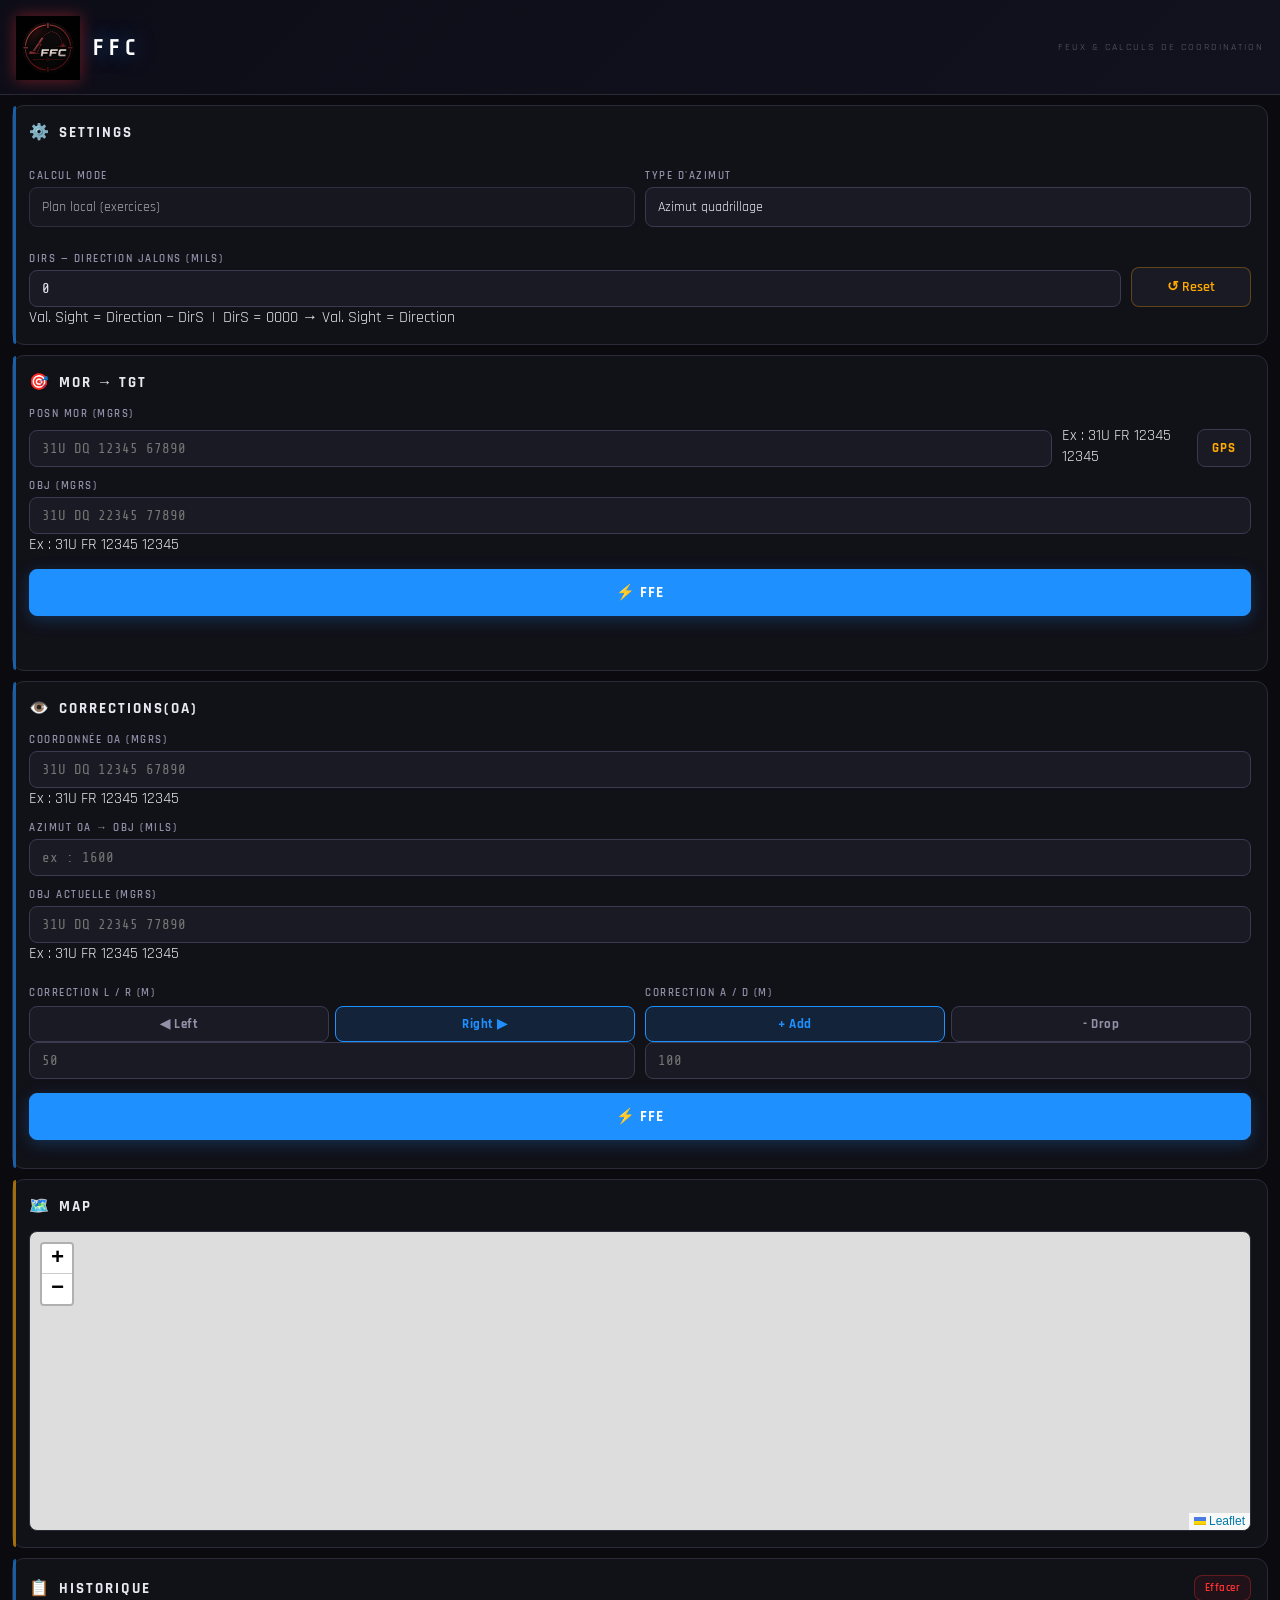
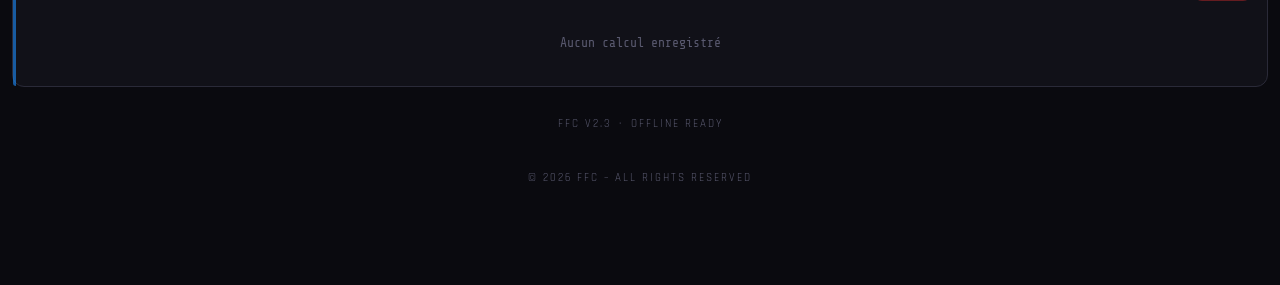
==== commit 50a2dba6: "Update index.html" ====
--- a/index.html
+++ b/index.html
@@ -688,7 +688,7 @@
 
   <script src="libs/mgrs.min.js"></script>
 
-  libs/leaflet.js
+  <script src="libs/leaflet.js"></script>
   <script>
 // -------------------------------
 //   CONSTANTES & OUTILS
@@ -1355,4 +1355,4 @@
 </script>
 
 </body>
-</html>+</html>
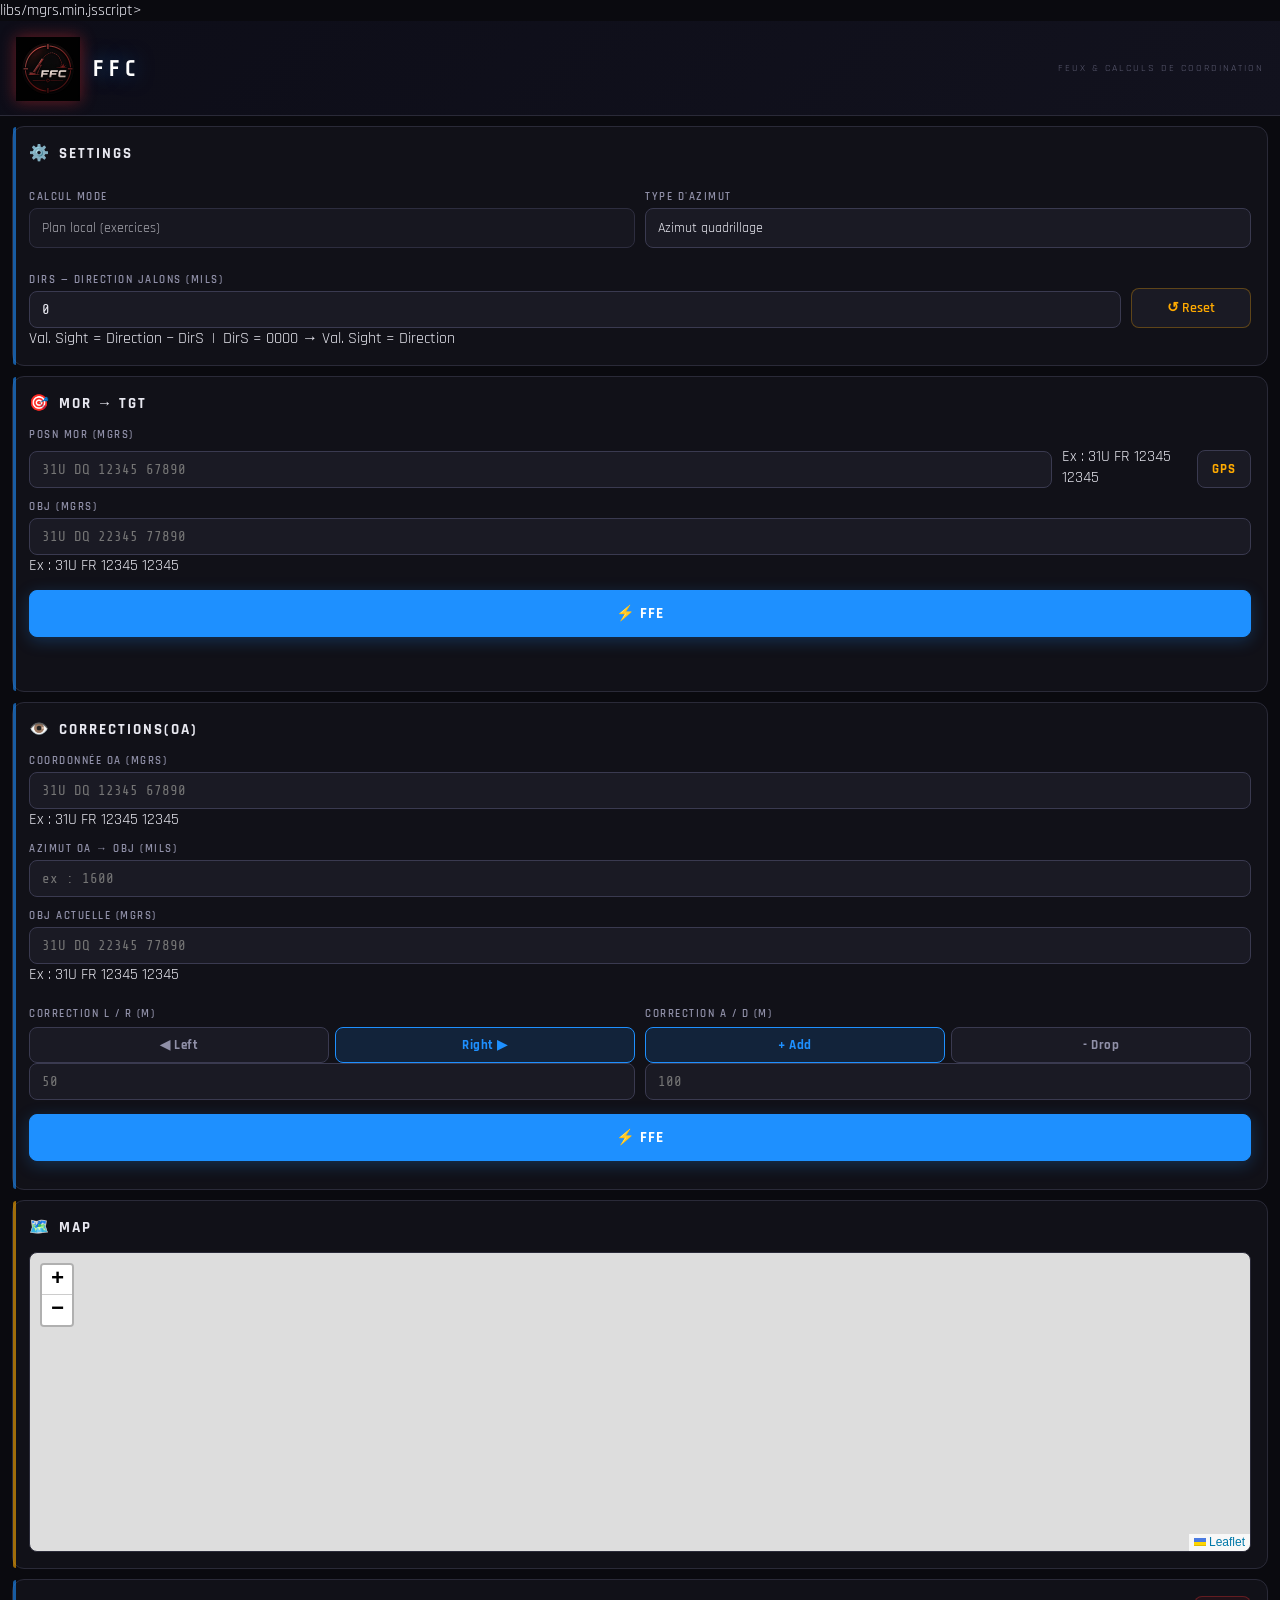
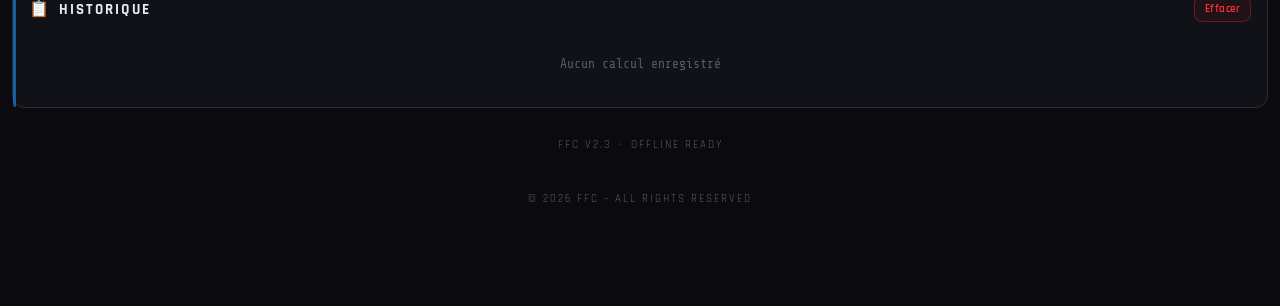
==== commit c6a39a75: "Update index.html" ====
--- a/index.html
+++ b/index.html
@@ -4,11 +4,20 @@
   <meta charset="UTF-8">
   <meta name="viewport" content="width=device-width, initial-scale=1.0, maximum-scale=1.0, user-scalable=no">
   <meta name="theme-color" content="#0a0a0f">
+
   <title>FFC</title>
-  <link rel="stylesheet" href="libs/leaflet.css" />
-  <link href="https://fonts.googleapis.com/css2?family=Share+Tech+Mono&family=Rajdhani:wght@400;600;700&display=swap" rel="stylesheet"><link rel="manifest" href="manifest.json">
-
-<style>
+
+  <link rel="stylesheet" href="libs/leaflet.css">
+
+  <script src="libs/leaflet.js"></script>
+  libs/mgrs.min.jsscript>
+
+  <link href="https://fonts.googleapis.com/css2?family=Share+Tech+Mono&family=Rajdhani:wght@400;600;700&display=swap" rel="stylesheet">
+
+  <link rel="manifest" href="manifest.json">
+
+  <style>
+
 /* ==============================
    VARIABLES & RESET
    ============================== */
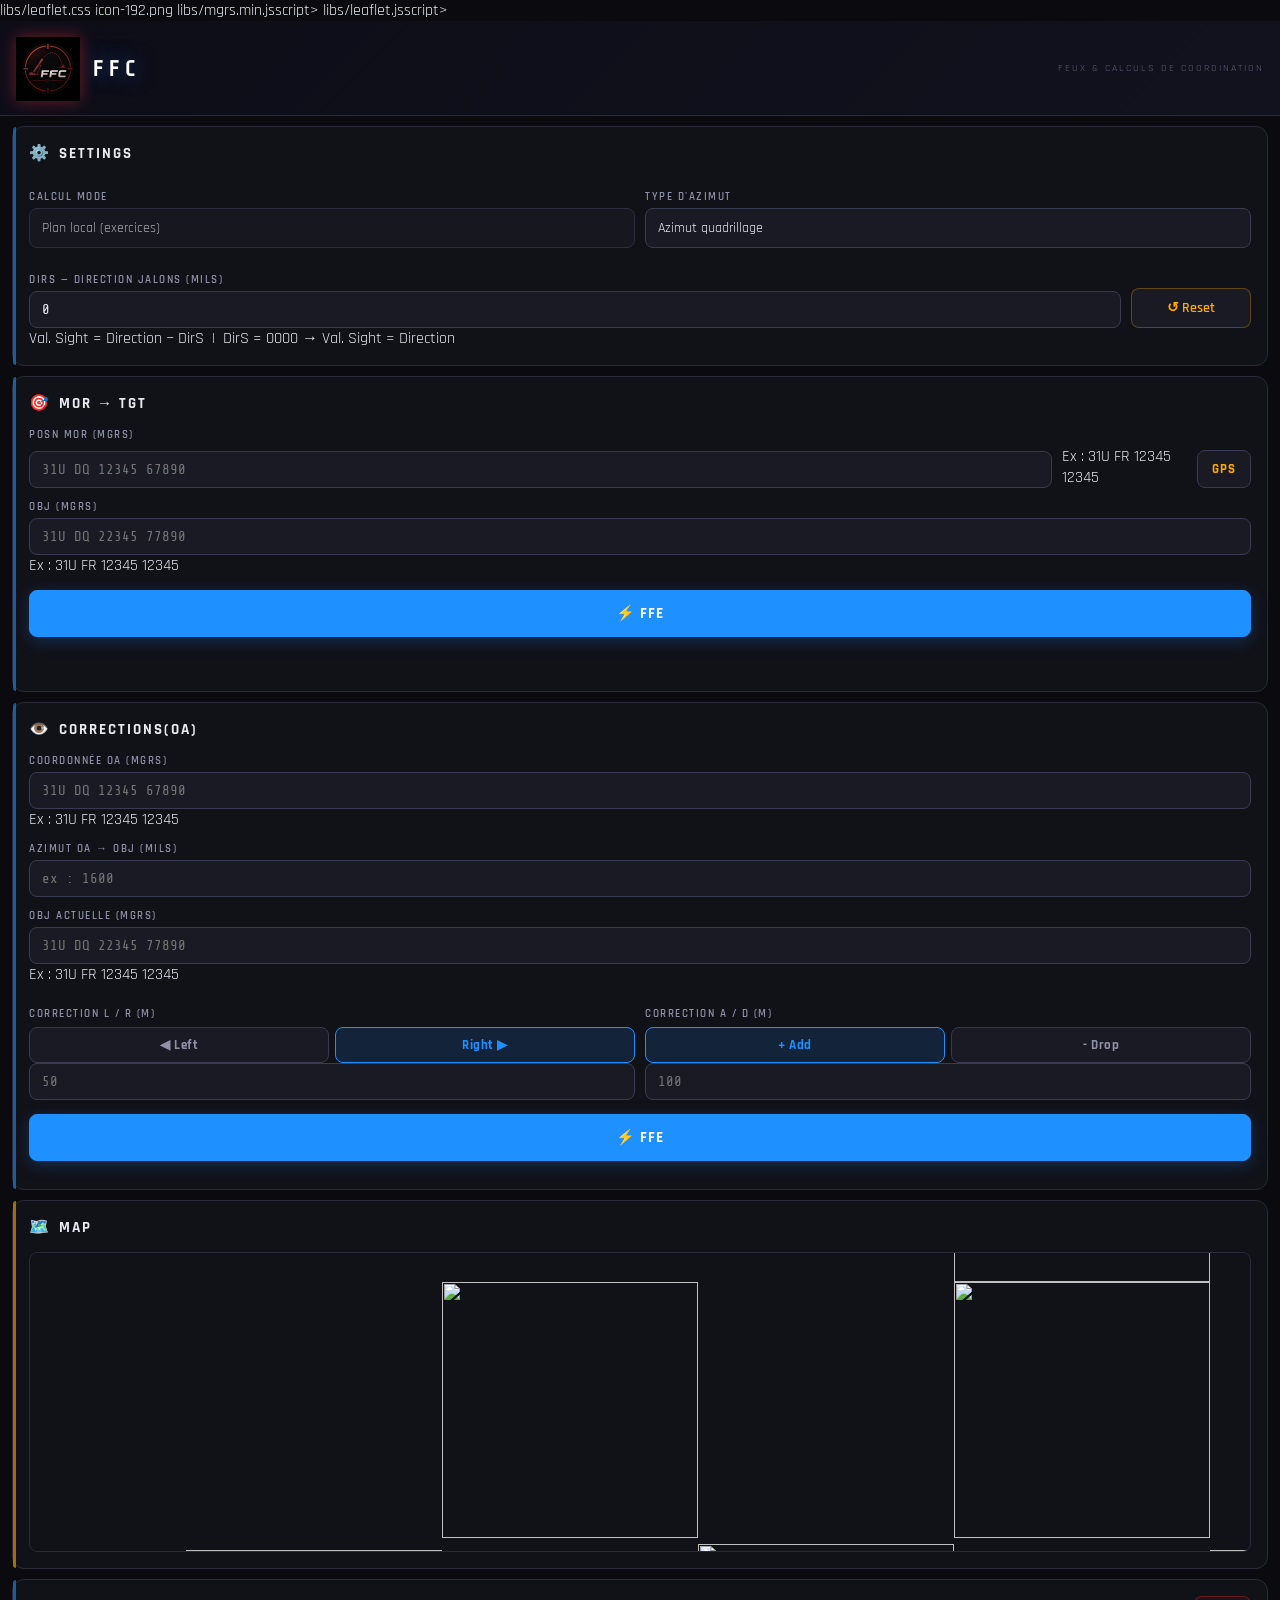
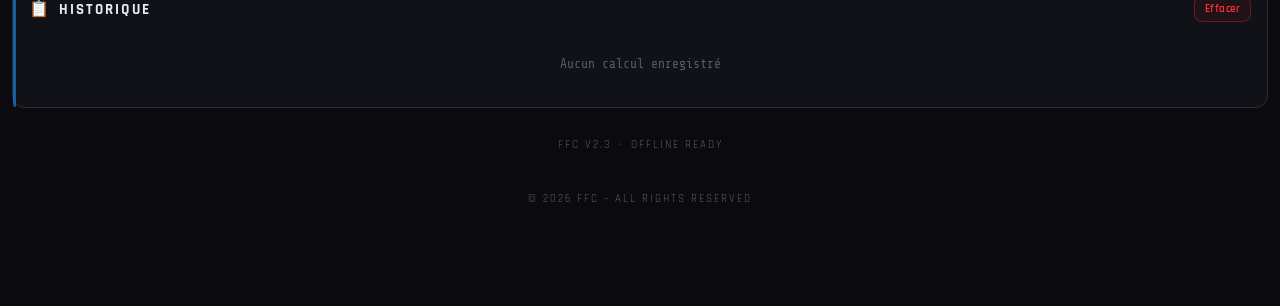
==== commit 9845b684: "Update index.html" ====
--- a/index.html
+++ b/index.html
@@ -1,22 +1,26 @@
 <!DOCTYPE html>
 <html lang="fr">
 <head>
+
   <meta charset="UTF-8">
   <meta name="viewport" content="width=device-width, initial-scale=1.0, maximum-scale=1.0, user-scalable=no">
   <meta name="theme-color" content="#0a0a0f">
 
   <title>FFC</title>
 
-  <link rel="stylesheet" href="libs/leaflet.css">
-
-  <script src="libs/leaflet.js"></script>
+  libs/leaflet.css
+
+  <link href="https://fonts.googleapis.com/css2?family=Share+Tech+Mono&family=Rajdhani:wght@400;600;700&display=swap" rel="stylesheet">
+
+  <link rel="manifest" href="manifest.json">
+
+  icon-192.png
+
   libs/mgrs.min.jsscript>
-
-  <link href="https://fonts.googleapis.com/css2?family=Share+Tech+Mono&family=Rajdhani:wght@400;600;700&display=swap" rel="stylesheet">
-
-  <link rel="manifest" href="manifest.json">
+  libs/leaflet.jsscript>
 
   <style>
+
 
 /* ==============================
    VARIABLES & RESET
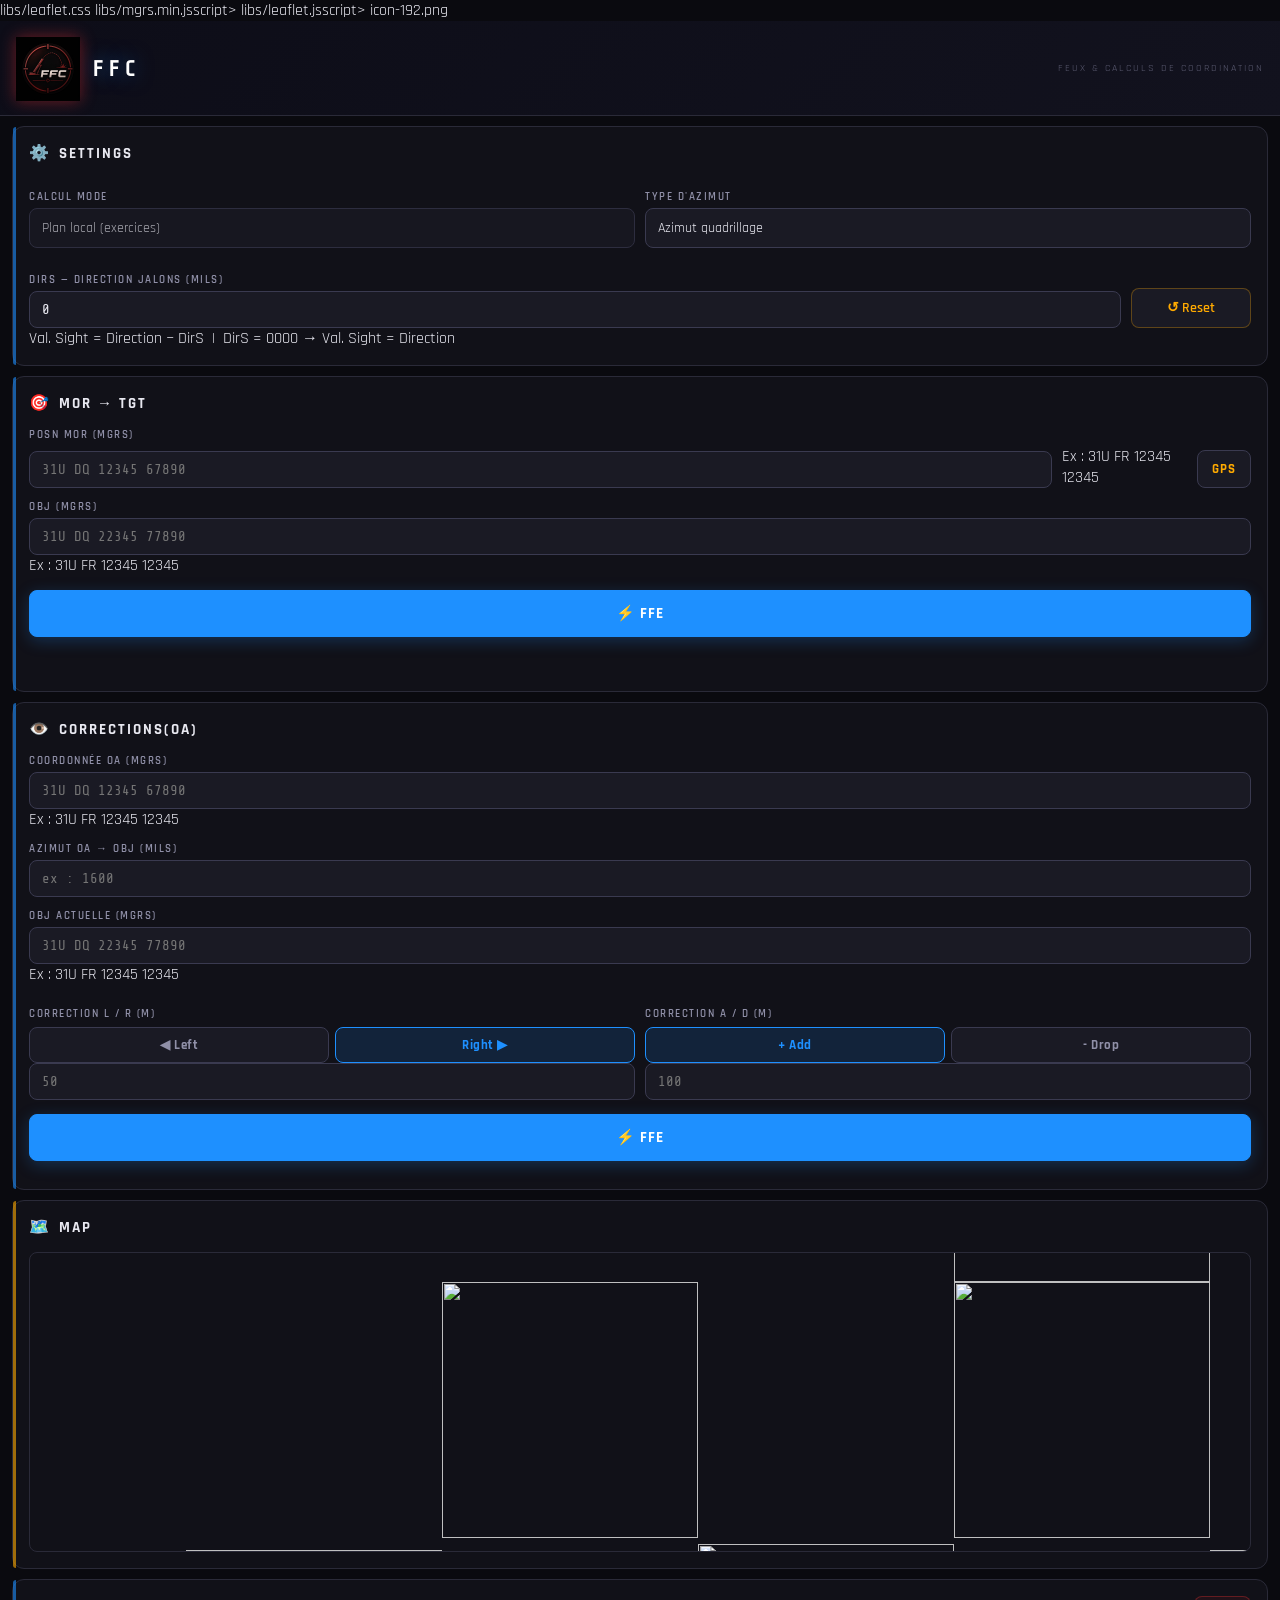
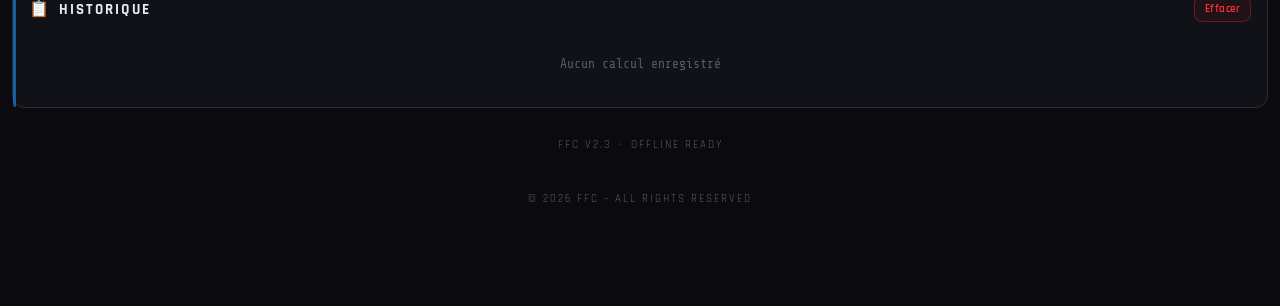
==== commit d041f0f4: "Update index.html" ====
--- a/index.html
+++ b/index.html
@@ -9,15 +9,16 @@
   <title>FFC</title>
 
   libs/leaflet.css
-
-  <link href="https://fonts.googleapis.com/css2?family=Share+Tech+Mono&family=Rajdhani:wght@400;600;700&display=swap" rel="stylesheet">
-
-  <link rel="manifest" href="manifest.json">
-
-  icon-192.png
-
   libs/mgrs.min.jsscript>
   libs/leaflet.jsscript>
+  
+  <link href="https://fonts.googleapis.com/css2?family=Share+Tech+Mono&family=Rajdhani:wght@400;600;700&display=swap" rel="stylesheet">
+
+  <link rel="manifest" href="manifest.json">
+
+  icon-192.png
+
+
 
   <style>
 
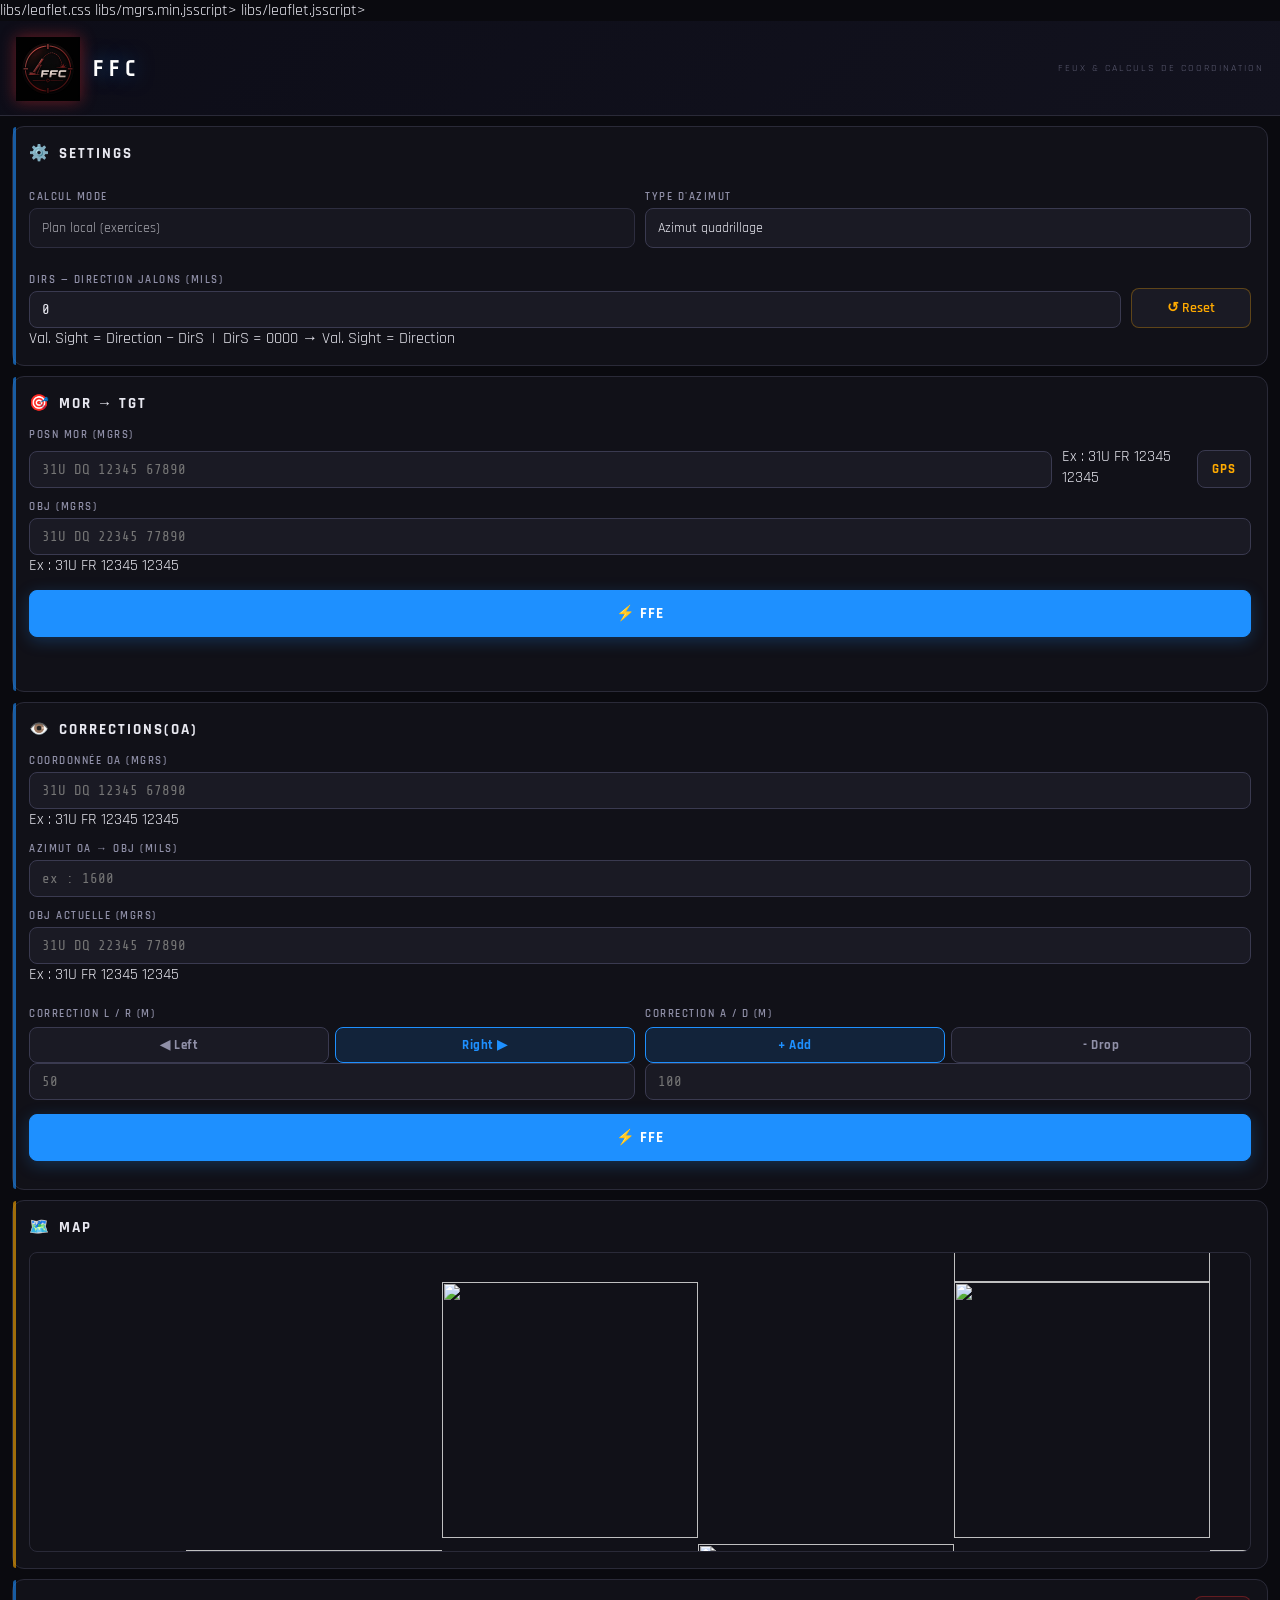
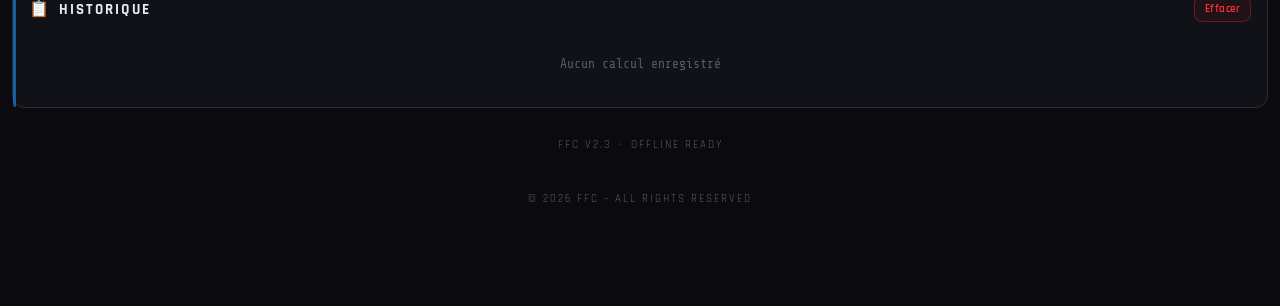
==== commit 68cf6ad1: "Update index.html" ====
--- a/index.html
+++ b/index.html
@@ -1,7 +1,6 @@
 <!DOCTYPE html>
 <html lang="fr">
 <head>
-
   <meta charset="UTF-8">
   <meta name="viewport" content="width=device-width, initial-scale=1.0, maximum-scale=1.0, user-scalable=no">
   <meta name="theme-color" content="#0a0a0f">
@@ -9,18 +8,16 @@
   <title>FFC</title>
 
   libs/leaflet.css
+
   libs/mgrs.min.jsscript>
   libs/leaflet.jsscript>
-  
+
   <link href="https://fonts.googleapis.com/css2?family=Share+Tech+Mono&family=Rajdhani:wght@400;600;700&display=swap" rel="stylesheet">
 
   <link rel="manifest" href="manifest.json">
 
-  icon-192.png
-
-
-
   <style>
+
 
 
 /* ==============================
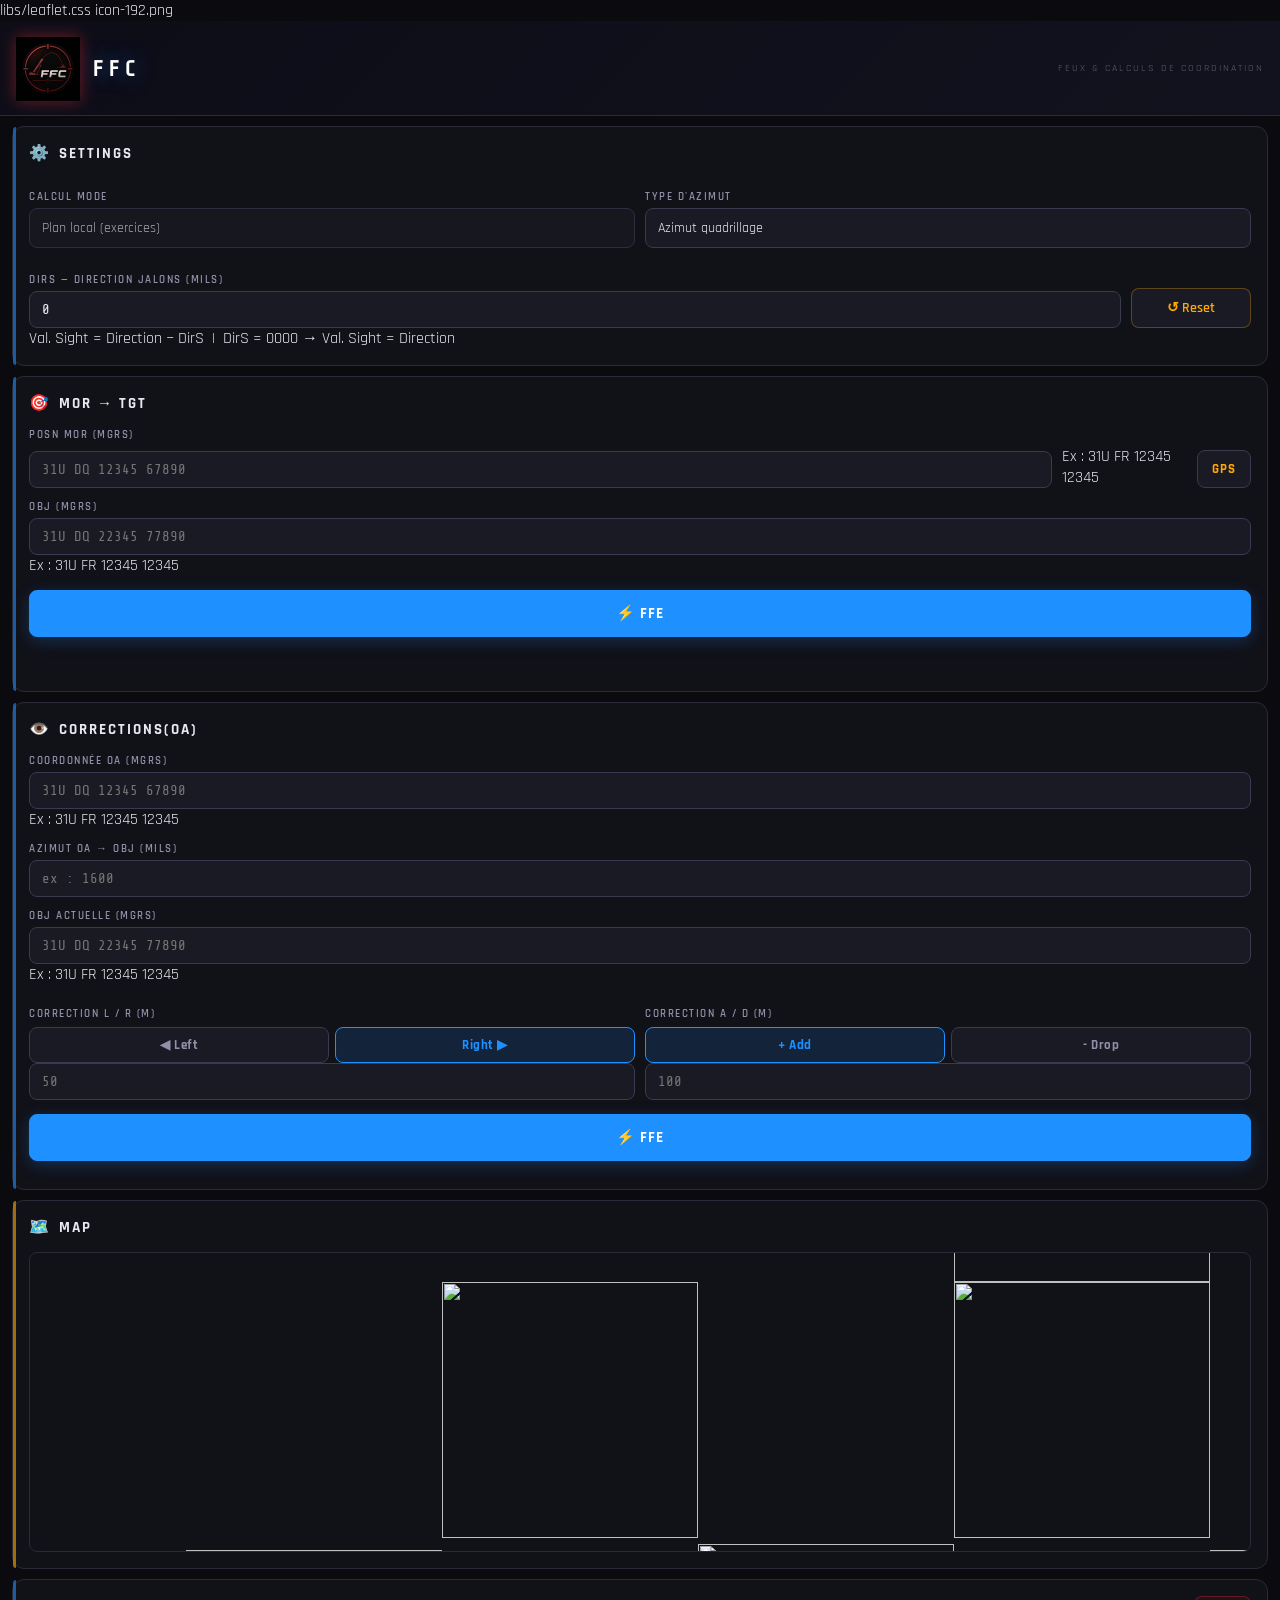
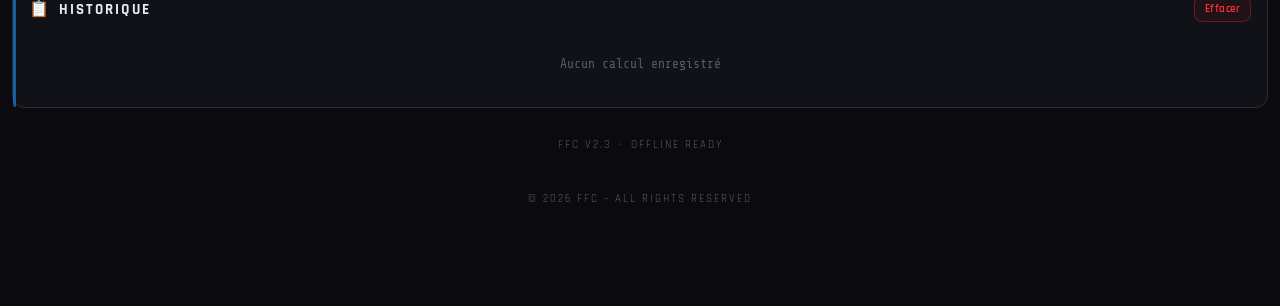
==== commit befd2ea3: "Update index.html" ====
--- a/index.html
+++ b/index.html
@@ -9,12 +9,13 @@
 
   libs/leaflet.css
 
-  libs/mgrs.min.jsscript>
-  libs/leaflet.jsscript>
+  <scriptrs.min.jsscript>
+  <scriptaflet.jsscript>
 
   <link href="https://fonts.googleapis.com/css2?family=Share+Tech+Mono&family=Rajdhani:wght@400;600;700&display=swap" rel="stylesheet">
 
   <link rel="manifest" href="manifest.json">
+  icon-192.png
 
   <style>
 
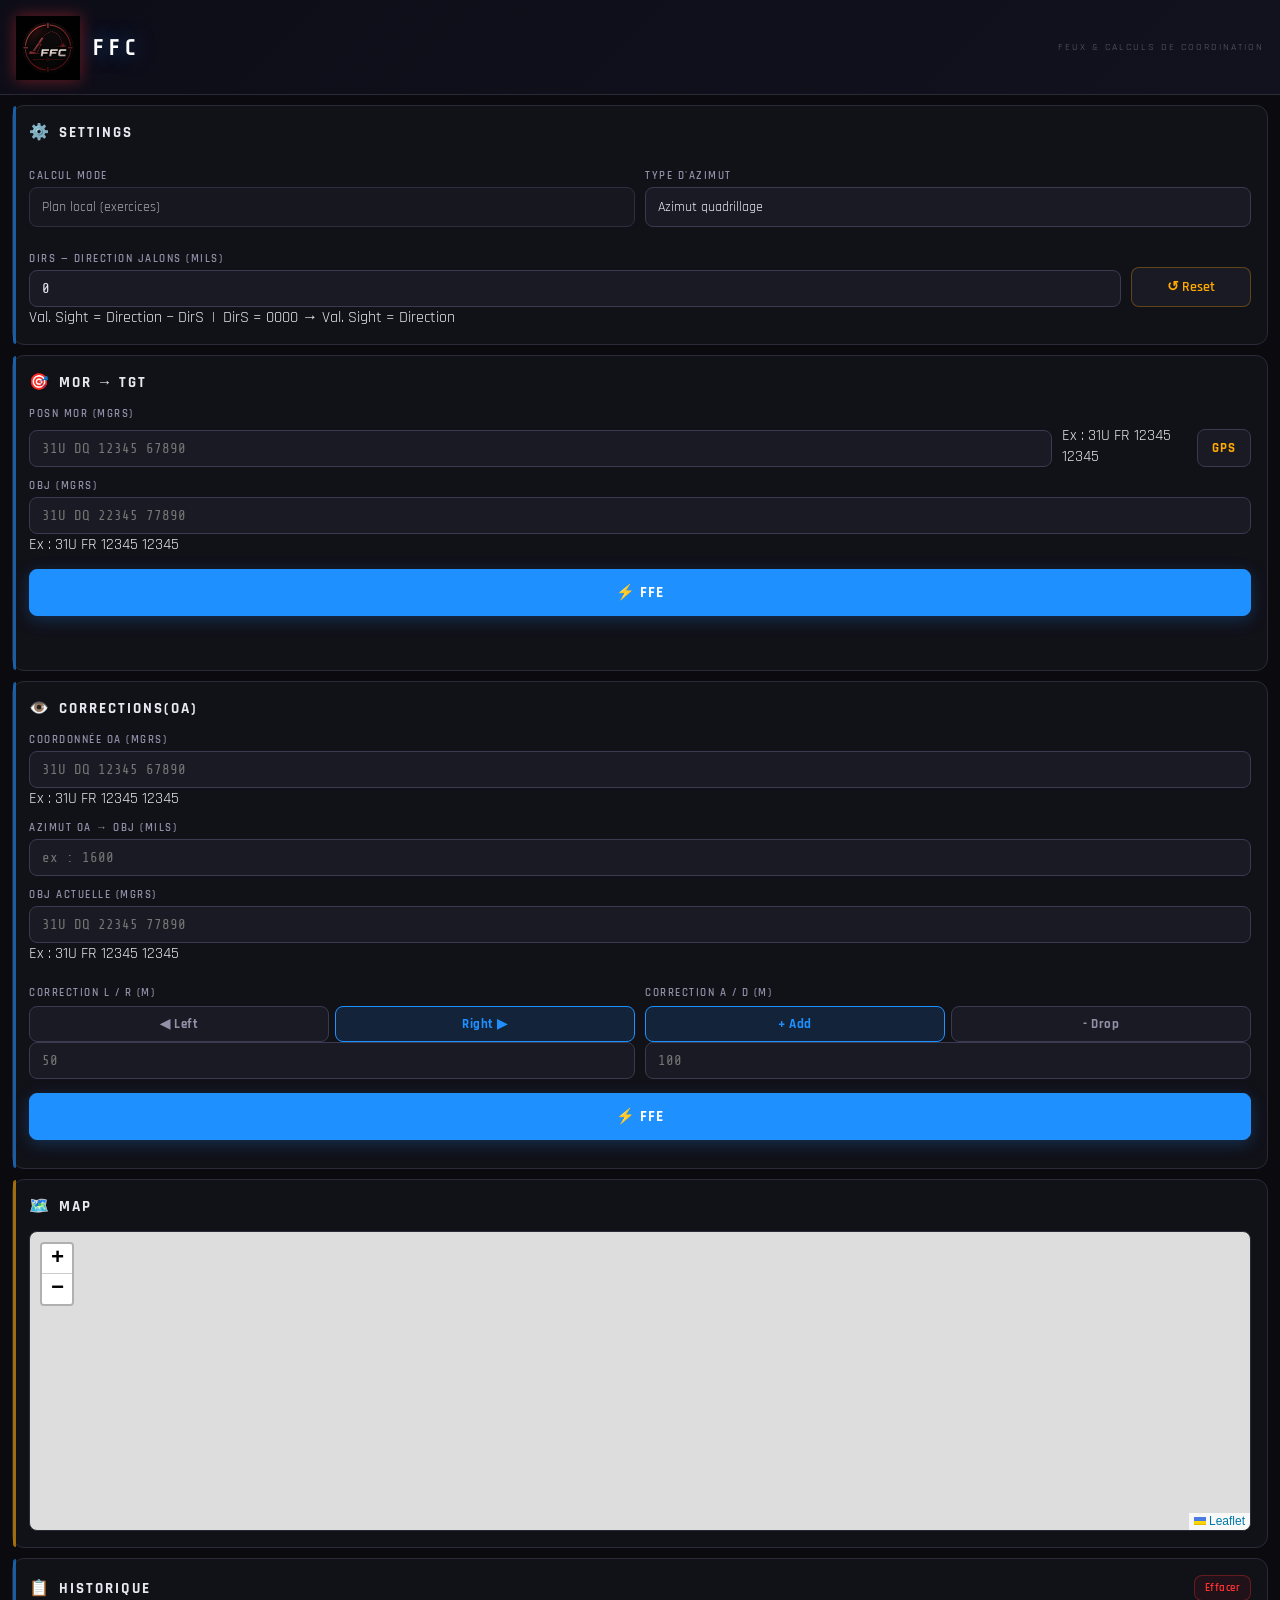
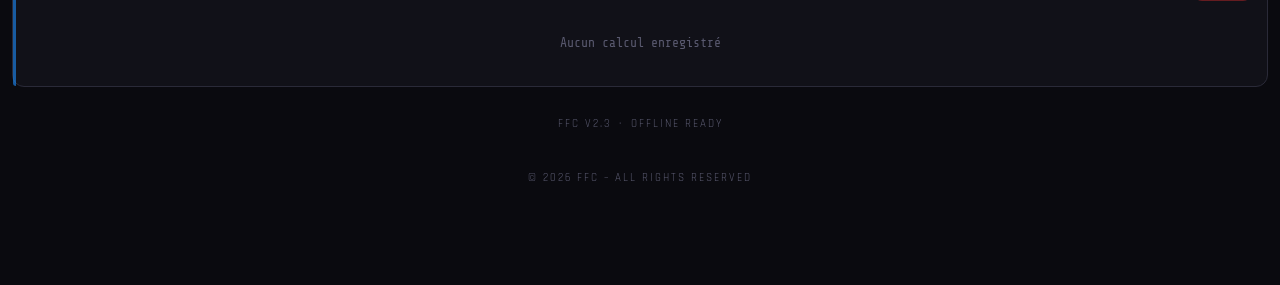
==== commit c6c1c12e: "Update index.html" ====
--- a/index.html
+++ b/index.html
@@ -7,15 +7,15 @@
 
   <title>FFC</title>
 
-  libs/leaflet.css
-
-  <scriptrs.min.jsscript>
-  <scriptaflet.jsscript>
+  <link rel="stylesheet" href="libs/leaflet.css">
+
+  <script src="libs/leaflet.js"></script>
+  <script src="libs/mgrs.min.js"></script>
 
   <link href="https://fonts.googleapis.com/css2?family=Share+Tech+Mono&family=Rajdhani:wght@400;600;700&display=swap" rel="stylesheet">
 
   <link rel="manifest" href="manifest.json">
-  icon-192.png
+  <link rel="icon" href="icon-192.png">
 
   <style>
 
--- a/libs/leaflet.css
+++ b/libs/leaflet.css
@@ -0,0 +1,661 @@
+/* required styles */
+
+.leaflet-pane,
+.leaflet-tile,
+.leaflet-marker-icon,
+.leaflet-marker-shadow,
+.leaflet-tile-container,
+.leaflet-pane > svg,
+.leaflet-pane > canvas,
+.leaflet-zoom-box,
+.leaflet-image-layer,
+.leaflet-layer {
+	position: absolute;
+	left: 0;
+	top: 0;
+	}
+.leaflet-container {
+	overflow: hidden;
+	}
+.leaflet-tile,
+.leaflet-marker-icon,
+.leaflet-marker-shadow {
+	-webkit-user-select: none;
+	   -moz-user-select: none;
+	        user-select: none;
+	  -webkit-user-drag: none;
+	}
+/* Prevents IE11 from highlighting tiles in blue */
+.leaflet-tile::selection {
+	background: transparent;
+}
+/* Safari renders non-retina tile on retina better with this, but Chrome is worse */
+.leaflet-safari .leaflet-tile {
+	image-rendering: -webkit-optimize-contrast;
+	}
+/* hack that prevents hw layers "stretching" when loading new tiles */
+.leaflet-safari .leaflet-tile-container {
+	width: 1600px;
+	height: 1600px;
+	-webkit-transform-origin: 0 0;
+	}
+.leaflet-marker-icon,
+.leaflet-marker-shadow {
+	display: block;
+	}
+/* .leaflet-container svg: reset svg max-width decleration shipped in Joomla! (joomla.org) 3.x */
+/* .leaflet-container img: map is broken in FF if you have max-width: 100% on tiles */
+.leaflet-container .leaflet-overlay-pane svg {
+	max-width: none !important;
+	max-height: none !important;
+	}
+.leaflet-container .leaflet-marker-pane img,
+.leaflet-container .leaflet-shadow-pane img,
+.leaflet-container .leaflet-tile-pane img,
+.leaflet-container img.leaflet-image-layer,
+.leaflet-container .leaflet-tile {
+	max-width: none !important;
+	max-height: none !important;
+	width: auto;
+	padding: 0;
+	}
+
+.leaflet-container img.leaflet-tile {
+	/* See: https://bugs.chromium.org/p/chromium/issues/detail?id=600120 */
+	mix-blend-mode: plus-lighter;
+}
+
+.leaflet-container.leaflet-touch-zoom {
+	-ms-touch-action: pan-x pan-y;
+	touch-action: pan-x pan-y;
+	}
+.leaflet-container.leaflet-touch-drag {
+	-ms-touch-action: pinch-zoom;
+	/* Fallback for FF which doesn't support pinch-zoom */
+	touch-action: none;
+	touch-action: pinch-zoom;
+}
+.leaflet-container.leaflet-touch-drag.leaflet-touch-zoom {
+	-ms-touch-action: none;
+	touch-action: none;
+}
+.leaflet-container {
+	-webkit-tap-highlight-color: transparent;
+}
+.leaflet-container a {
+	-webkit-tap-highlight-color: rgba(51, 181, 229, 0.4);
+}
+.leaflet-tile {
+	filter: inherit;
+	visibility: hidden;
+	}
+.leaflet-tile-loaded {
+	visibility: inherit;
+	}
+.leaflet-zoom-box {
+	width: 0;
+	height: 0;
+	-moz-box-sizing: border-box;
+	     box-sizing: border-box;
+	z-index: 800;
+	}
+/* workaround for https://bugzilla.mozilla.org/show_bug.cgi?id=888319 */
+.leaflet-overlay-pane svg {
+	-moz-user-select: none;
+	}
+
+.leaflet-pane         { z-index: 400; }
+
+.leaflet-tile-pane    { z-index: 200; }
+.leaflet-overlay-pane { z-index: 400; }
+.leaflet-shadow-pane  { z-index: 500; }
+.leaflet-marker-pane  { z-index: 600; }
+.leaflet-tooltip-pane   { z-index: 650; }
+.leaflet-popup-pane   { z-index: 700; }
+
+.leaflet-map-pane canvas { z-index: 100; }
+.leaflet-map-pane svg    { z-index: 200; }
+
+.leaflet-vml-shape {
+	width: 1px;
+	height: 1px;
+	}
+.lvml {
+	behavior: url(#default#VML);
+	display: inline-block;
+	position: absolute;
+	}
+
+
+/* control positioning */
+
+.leaflet-control {
+	position: relative;
+	z-index: 800;
+	pointer-events: visiblePainted; /* IE 9-10 doesn't have auto */
+	pointer-events: auto;
+	}
+.leaflet-top,
+.leaflet-bottom {
+	position: absolute;
+	z-index: 1000;
+	pointer-events: none;
+	}
+.leaflet-top {
+	top: 0;
+	}
+.leaflet-right {
+	right: 0;
+	}
+.leaflet-bottom {
+	bottom: 0;
+	}
+.leaflet-left {
+	left: 0;
+	}
+.leaflet-control {
+	float: left;
+	clear: both;
+	}
+.leaflet-right .leaflet-control {
+	float: right;
+	}
+.leaflet-top .leaflet-control {
+	margin-top: 10px;
+	}
+.leaflet-bottom .leaflet-control {
+	margin-bottom: 10px;
+	}
+.leaflet-left .leaflet-control {
+	margin-left: 10px;
+	}
+.leaflet-right .leaflet-control {
+	margin-right: 10px;
+	}
+
+
+/* zoom and fade animations */
+
+.leaflet-fade-anim .leaflet-popup {
+	opacity: 0;
+	-webkit-transition: opacity 0.2s linear;
+	   -moz-transition: opacity 0.2s linear;
+	        transition: opacity 0.2s linear;
+	}
+.leaflet-fade-anim .leaflet-map-pane .leaflet-popup {
+	opacity: 1;
+	}
+.leaflet-zoom-animated {
+	-webkit-transform-origin: 0 0;
+	    -ms-transform-origin: 0 0;
+	        transform-origin: 0 0;
+	}
+svg.leaflet-zoom-animated {
+	will-change: transform;
+}
+
+.leaflet-zoom-anim .leaflet-zoom-animated {
+	-webkit-transition: -webkit-transform 0.25s cubic-bezier(0,0,0.25,1);
+	   -moz-transition:    -moz-transform 0.25s cubic-bezier(0,0,0.25,1);
+	        transition:         transform 0.25s cubic-bezier(0,0,0.25,1);
+	}
+.leaflet-zoom-anim .leaflet-tile,
+.leaflet-pan-anim .leaflet-tile {
+	-webkit-transition: none;
+	   -moz-transition: none;
+	        transition: none;
+	}
+
+.leaflet-zoom-anim .leaflet-zoom-hide {
+	visibility: hidden;
+	}
+
+
+/* cursors */
+
+.leaflet-interactive {
+	cursor: pointer;
+	}
+.leaflet-grab {
+	cursor: -webkit-grab;
+	cursor:    -moz-grab;
+	cursor:         grab;
+	}
+.leaflet-crosshair,
+.leaflet-crosshair .leaflet-interactive {
+	cursor: crosshair;
+	}
+.leaflet-popup-pane,
+.leaflet-control {
+	cursor: auto;
+	}
+.leaflet-dragging .leaflet-grab,
+.leaflet-dragging .leaflet-grab .leaflet-interactive,
+.leaflet-dragging .leaflet-marker-draggable {
+	cursor: move;
+	cursor: -webkit-grabbing;
+	cursor:    -moz-grabbing;
+	cursor:         grabbing;
+	}
+
+/* marker & overlays interactivity */
+.leaflet-marker-icon,
+.leaflet-marker-shadow,
+.leaflet-image-layer,
+.leaflet-pane > svg path,
+.leaflet-tile-container {
+	pointer-events: none;
+	}
+
+.leaflet-marker-icon.leaflet-interactive,
+.leaflet-image-layer.leaflet-interactive,
+.leaflet-pane > svg path.leaflet-interactive,
+svg.leaflet-image-layer.leaflet-interactive path {
+	pointer-events: visiblePainted; /* IE 9-10 doesn't have auto */
+	pointer-events: auto;
+	}
+
+/* visual tweaks */
+
+.leaflet-container {
+	background: #ddd;
+	outline-offset: 1px;
+	}
+.leaflet-container a {
+	color: #0078A8;
+	}
+.leaflet-zoom-box {
+	border: 2px dotted #38f;
+	background: rgba(255,255,255,0.5);
+	}
+
+
+/* general typography */
+.leaflet-container {
+	font-family: "Helvetica Neue", Arial, Helvetica, sans-serif;
+	font-size: 12px;
+	font-size: 0.75rem;
+	line-height: 1.5;
+	}
+
+
+/* general toolbar styles */
+
+.leaflet-bar {
+	box-shadow: 0 1px 5px rgba(0,0,0,0.65);
+	border-radius: 4px;
+	}
+.leaflet-bar a {
+	background-color: #fff;
+	border-bottom: 1px solid #ccc;
+	width: 26px;
+	height: 26px;
+	line-height: 26px;
+	display: block;
+	text-align: center;
+	text-decoration: none;
+	color: black;
+	}
+.leaflet-bar a,
+.leaflet-control-layers-toggle {
+	background-position: 50% 50%;
+	background-repeat: no-repeat;
+	display: block;
+	}
+.leaflet-bar a:hover,
+.leaflet-bar a:focus {
+	background-color: #f4f4f4;
+	}
+.leaflet-bar a:first-child {
+	border-top-left-radius: 4px;
+	border-top-right-radius: 4px;
+	}
+.leaflet-bar a:last-child {
+	border-bottom-left-radius: 4px;
+	border-bottom-right-radius: 4px;
+	border-bottom: none;
+	}
+.leaflet-bar a.leaflet-disabled {
+	cursor: default;
+	background-color: #f4f4f4;
+	color: #bbb;
+	}
+
+.leaflet-touch .leaflet-bar a {
+	width: 30px;
+	height: 30px;
+	line-height: 30px;
+	}
+.leaflet-touch .leaflet-bar a:first-child {
+	border-top-left-radius: 2px;
+	border-top-right-radius: 2px;
+	}
+.leaflet-touch .leaflet-bar a:last-child {
+	border-bottom-left-radius: 2px;
+	border-bottom-right-radius: 2px;
+	}
+
+/* zoom control */
+
+.leaflet-control-zoom-in,
+.leaflet-control-zoom-out {
+	font: bold 18px 'Lucida Console', Monaco, monospace;
+	text-indent: 1px;
+	}
+
+.leaflet-touch .leaflet-control-zoom-in, .leaflet-touch .leaflet-control-zoom-out  {
+	font-size: 22px;
+	}
+
+
+/* layers control */
+
+.leaflet-control-layers {
+	box-shadow: 0 1px 5px rgba(0,0,0,0.4);
+	background: #fff;
+	border-radius: 5px;
+	}
+.leaflet-control-layers-toggle {
+	background-image: url(images/layers.png);
+	width: 36px;
+	height: 36px;
+	}
+.leaflet-retina .leaflet-control-layers-toggle {
+	background-image: url(images/layers-2x.png);
+	background-size: 26px 26px;
+	}
+.leaflet-touch .leaflet-control-layers-toggle {
+	width: 44px;
+	height: 44px;
+	}
+.leaflet-control-layers .leaflet-control-layers-list,
+.leaflet-control-layers-expanded .leaflet-control-layers-toggle {
+	display: none;
+	}
+.leaflet-control-layers-expanded .leaflet-control-layers-list {
+	display: block;
+	position: relative;
+	}
+.leaflet-control-layers-expanded {
+	padding: 6px 10px 6px 6px;
+	color: #333;
+	background: #fff;
+	}
+.leaflet-control-layers-scrollbar {
+	overflow-y: scroll;
+	overflow-x: hidden;
+	padding-right: 5px;
+	}
+.leaflet-control-layers-selector {
+	margin-top: 2px;
+	position: relative;
+	top: 1px;
+	}
+.leaflet-control-layers label {
+	display: block;
+	font-size: 13px;
+	font-size: 1.08333em;
+	}
+.leaflet-control-layers-separator {
+	height: 0;
+	border-top: 1px solid #ddd;
+	margin: 5px -10px 5px -6px;
+	}
+
+/* Default icon URLs */
+.leaflet-default-icon-path { /* used only in path-guessing heuristic, see L.Icon.Default */
+	background-image: url(images/marker-icon.png);
+	}
+
+
+/* attribution and scale controls */
+
+.leaflet-container .leaflet-control-attribution {
+	background: #fff;
+	background: rgba(255, 255, 255, 0.8);
+	margin: 0;
+	}
+.leaflet-control-attribution,
+.leaflet-control-scale-line {
+	padding: 0 5px;
+	color: #333;
+	line-height: 1.4;
+	}
+.leaflet-control-attribution a {
+	text-decoration: none;
+	}
+.leaflet-control-attribution a:hover,
+.leaflet-control-attribution a:focus {
+	text-decoration: underline;
+	}
+.leaflet-attribution-flag {
+	display: inline !important;
+	vertical-align: baseline !important;
+	width: 1em;
+	height: 0.6669em;
+	}
+.leaflet-left .leaflet-control-scale {
+	margin-left: 5px;
+	}
+.leaflet-bottom .leaflet-control-scale {
+	margin-bottom: 5px;
+	}
+.leaflet-control-scale-line {
+	border: 2px solid #777;
+	border-top: none;
+	line-height: 1.1;
+	padding: 2px 5px 1px;
+	white-space: nowrap;
+	-moz-box-sizing: border-box;
+	     box-sizing: border-box;
+	background: rgba(255, 255, 255, 0.8);
+	text-shadow: 1px 1px #fff;
+	}
+.leaflet-control-scale-line:not(:first-child) {
+	border-top: 2px solid #777;
+	border-bottom: none;
+	margin-top: -2px;
+	}
+.leaflet-control-scale-line:not(:first-child):not(:last-child) {
+	border-bottom: 2px solid #777;
+	}
+
+.leaflet-touch .leaflet-control-attribution,
+.leaflet-touch .leaflet-control-layers,
+.leaflet-touch .leaflet-bar {
+	box-shadow: none;
+	}
+.leaflet-touch .leaflet-control-layers,
+.leaflet-touch .leaflet-bar {
+	border: 2px solid rgba(0,0,0,0.2);
+	background-clip: padding-box;
+	}
+
+
+/* popup */
+
+.leaflet-popup {
+	position: absolute;
+	text-align: center;
+	margin-bottom: 20px;
+	}
+.leaflet-popup-content-wrapper {
+	padding: 1px;
+	text-align: left;
+	border-radius: 12px;
+	}
+.leaflet-popup-content {
+	margin: 13px 24px 13px 20px;
+	line-height: 1.3;
+	font-size: 13px;
+	font-size: 1.08333em;
+	min-height: 1px;
+	}
+.leaflet-popup-content p {
+	margin: 17px 0;
+	margin: 1.3em 0;
+	}
+.leaflet-popup-tip-container {
+	width: 40px;
+	height: 20px;
+	position: absolute;
+	left: 50%;
+	margin-top: -1px;
+	margin-left: -20px;
+	overflow: hidden;
+	pointer-events: none;
+	}
+.leaflet-popup-tip {
+	width: 17px;
+	height: 17px;
+	padding: 1px;
+
+	margin: -10px auto 0;
+	pointer-events: auto;
+
+	-webkit-transform: rotate(45deg);
+	   -moz-transform: rotate(45deg);
+	    -ms-transform: rotate(45deg);
+	        transform: rotate(45deg);
+	}
+.leaflet-popup-content-wrapper,
+.leaflet-popup-tip {
+	background: white;
+	color: #333;
+	box-shadow: 0 3px 14px rgba(0,0,0,0.4);
+	}
+.leaflet-container a.leaflet-popup-close-button {
+	position: absolute;
+	top: 0;
+	right: 0;
+	border: none;
+	text-align: center;
+	width: 24px;
+	height: 24px;
+	font: 16px/24px Tahoma, Verdana, sans-serif;
+	color: #757575;
+	text-decoration: none;
+	background: transparent;
+	}
+.leaflet-container a.leaflet-popup-close-button:hover,
+.leaflet-container a.leaflet-popup-close-button:focus {
+	color: #585858;
+	}
+.leaflet-popup-scrolled {
+	overflow: auto;
+	}
+
+.leaflet-oldie .leaflet-popup-content-wrapper {
+	-ms-zoom: 1;
+	}
+.leaflet-oldie .leaflet-popup-tip {
+	width: 24px;
+	margin: 0 auto;
+
+	-ms-filter: "progid:DXImageTransform.Microsoft.Matrix(M11=0.70710678, M12=0.70710678, M21=-0.70710678, M22=0.70710678)";
+	filter: progid:DXImageTransform.Microsoft.Matrix(M11=0.70710678, M12=0.70710678, M21=-0.70710678, M22=0.70710678);
+	}
+
+.leaflet-oldie .leaflet-control-zoom,
+.leaflet-oldie .leaflet-control-layers,
+.leaflet-oldie .leaflet-popup-content-wrapper,
+.leaflet-oldie .leaflet-popup-tip {
+	border: 1px solid #999;
+	}
+
+
+/* div icon */
+
+.leaflet-div-icon {
+	background: #fff;
+	border: 1px solid #666;
+	}
+
+
+/* Tooltip */
+/* Base styles for the element that has a tooltip */
+.leaflet-tooltip {
+	position: absolute;
+	padding: 6px;
+	background-color: #fff;
+	border: 1px solid #fff;
+	border-radius: 3px;
+	color: #222;
+	white-space: nowrap;
+	-webkit-user-select: none;
+	-moz-user-select: none;
+	-ms-user-select: none;
+	user-select: none;
+	pointer-events: none;
+	box-shadow: 0 1px 3px rgba(0,0,0,0.4);
+	}
+.leaflet-tooltip.leaflet-interactive {
+	cursor: pointer;
+	pointer-events: auto;
+	}
+.leaflet-tooltip-top:before,
+.leaflet-tooltip-bottom:before,
+.leaflet-tooltip-left:before,
+.leaflet-tooltip-right:before {
+	position: absolute;
+	pointer-events: none;
+	border: 6px solid transparent;
+	background: transparent;
+	content: "";
+	}
+
+/* Directions */
+
+.leaflet-tooltip-bottom {
+	margin-top: 6px;
+}
+.leaflet-tooltip-top {
+	margin-top: -6px;
+}
+.leaflet-tooltip-bottom:before,
+.leaflet-tooltip-top:before {
+	left: 50%;
+	margin-left: -6px;
+	}
+.leaflet-tooltip-top:before {
+	bottom: 0;
+	margin-bottom: -12px;
+	border-top-color: #fff;
+	}
+.leaflet-tooltip-bottom:before {
+	top: 0;
+	margin-top: -12px;
+	margin-left: -6px;
+	border-bottom-color: #fff;
+	}
+.leaflet-tooltip-left {
+	margin-left: -6px;
+}
+.leaflet-tooltip-right {
+	margin-left: 6px;
+}
+.leaflet-tooltip-left:before,
+.leaflet-tooltip-right:before {
+	top: 50%;
+	margin-top: -6px;
+	}
+.leaflet-tooltip-left:before {
+	right: 0;
+	margin-right: -12px;
+	border-left-color: #fff;
+	}
+.leaflet-tooltip-right:before {
+	left: 0;
+	margin-left: -12px;
+	border-right-color: #fff;
+	}
+
+/* Printing */
+
+@media print {
+	/* Prevent printers from removing background-images of controls. */
+	.leaflet-control {
+		-webkit-print-color-adjust: exact;
+		print-color-adjust: exact;
+		}
+	}
